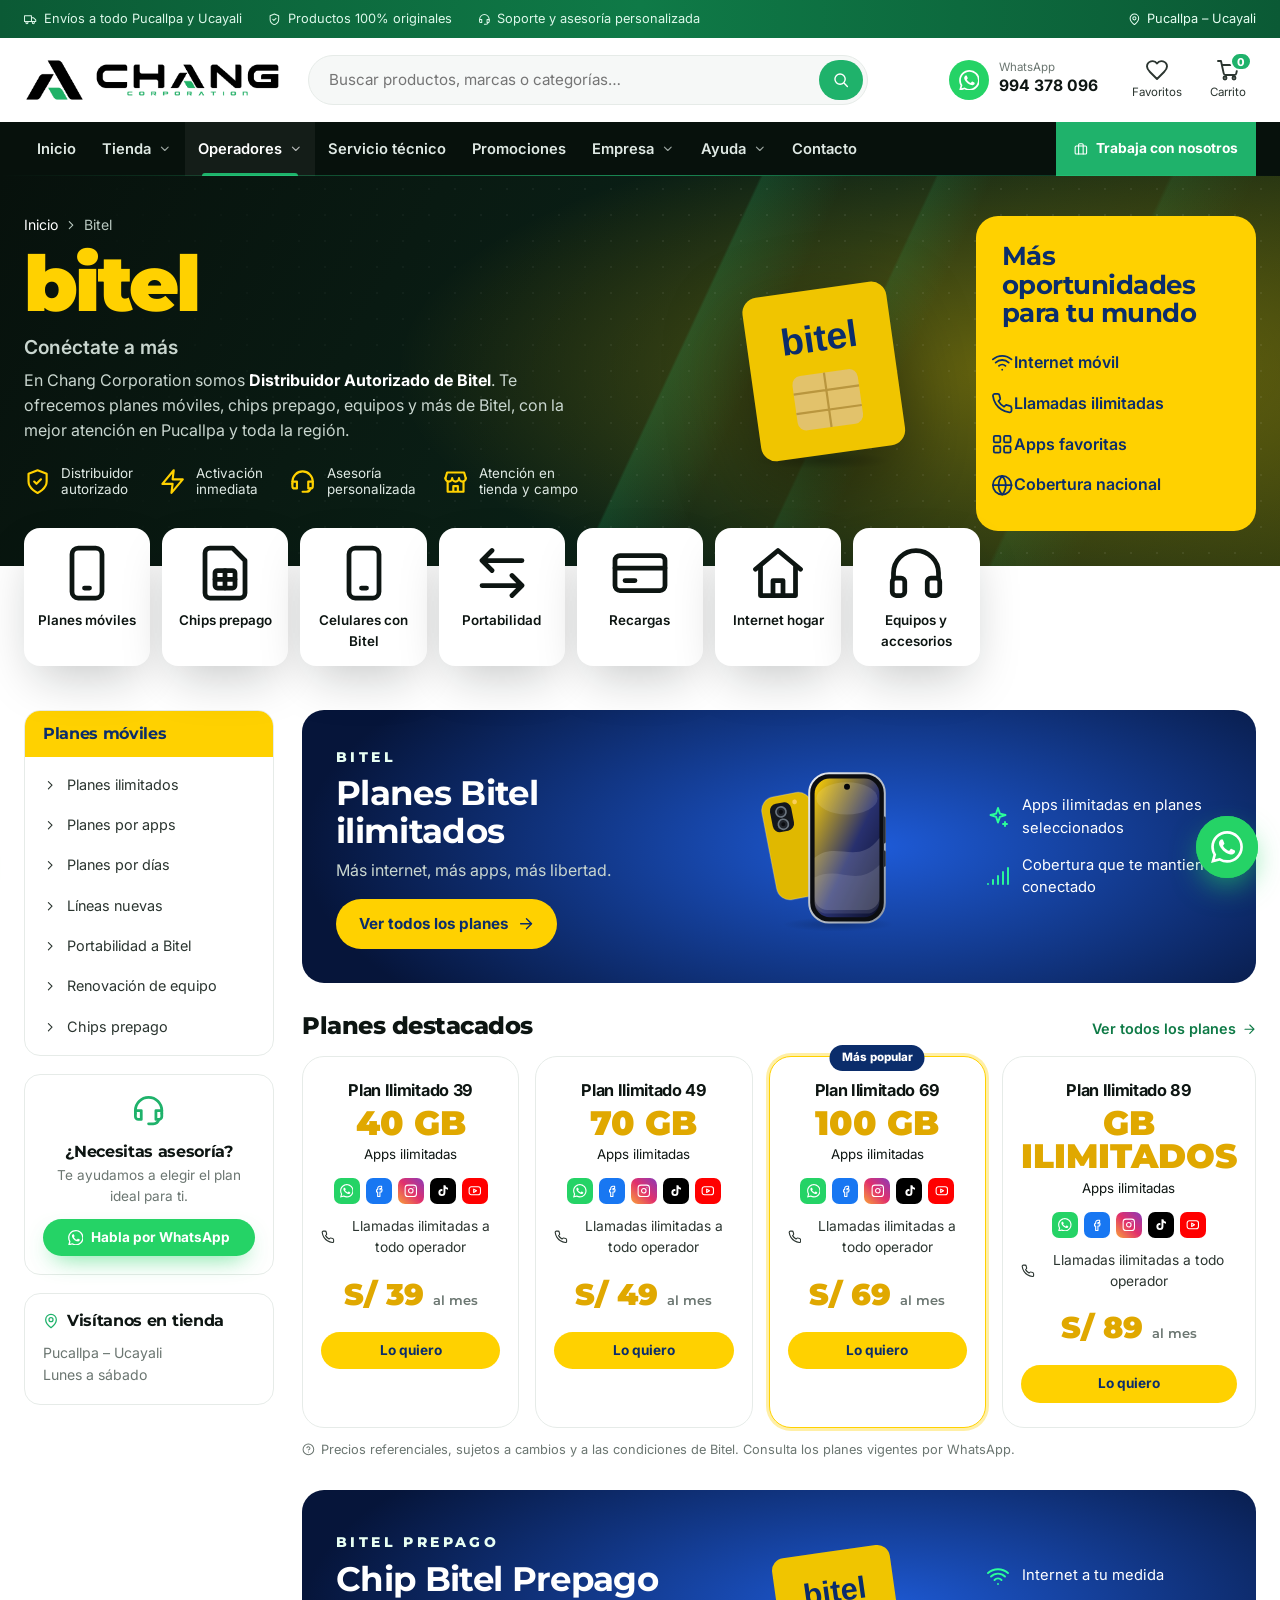
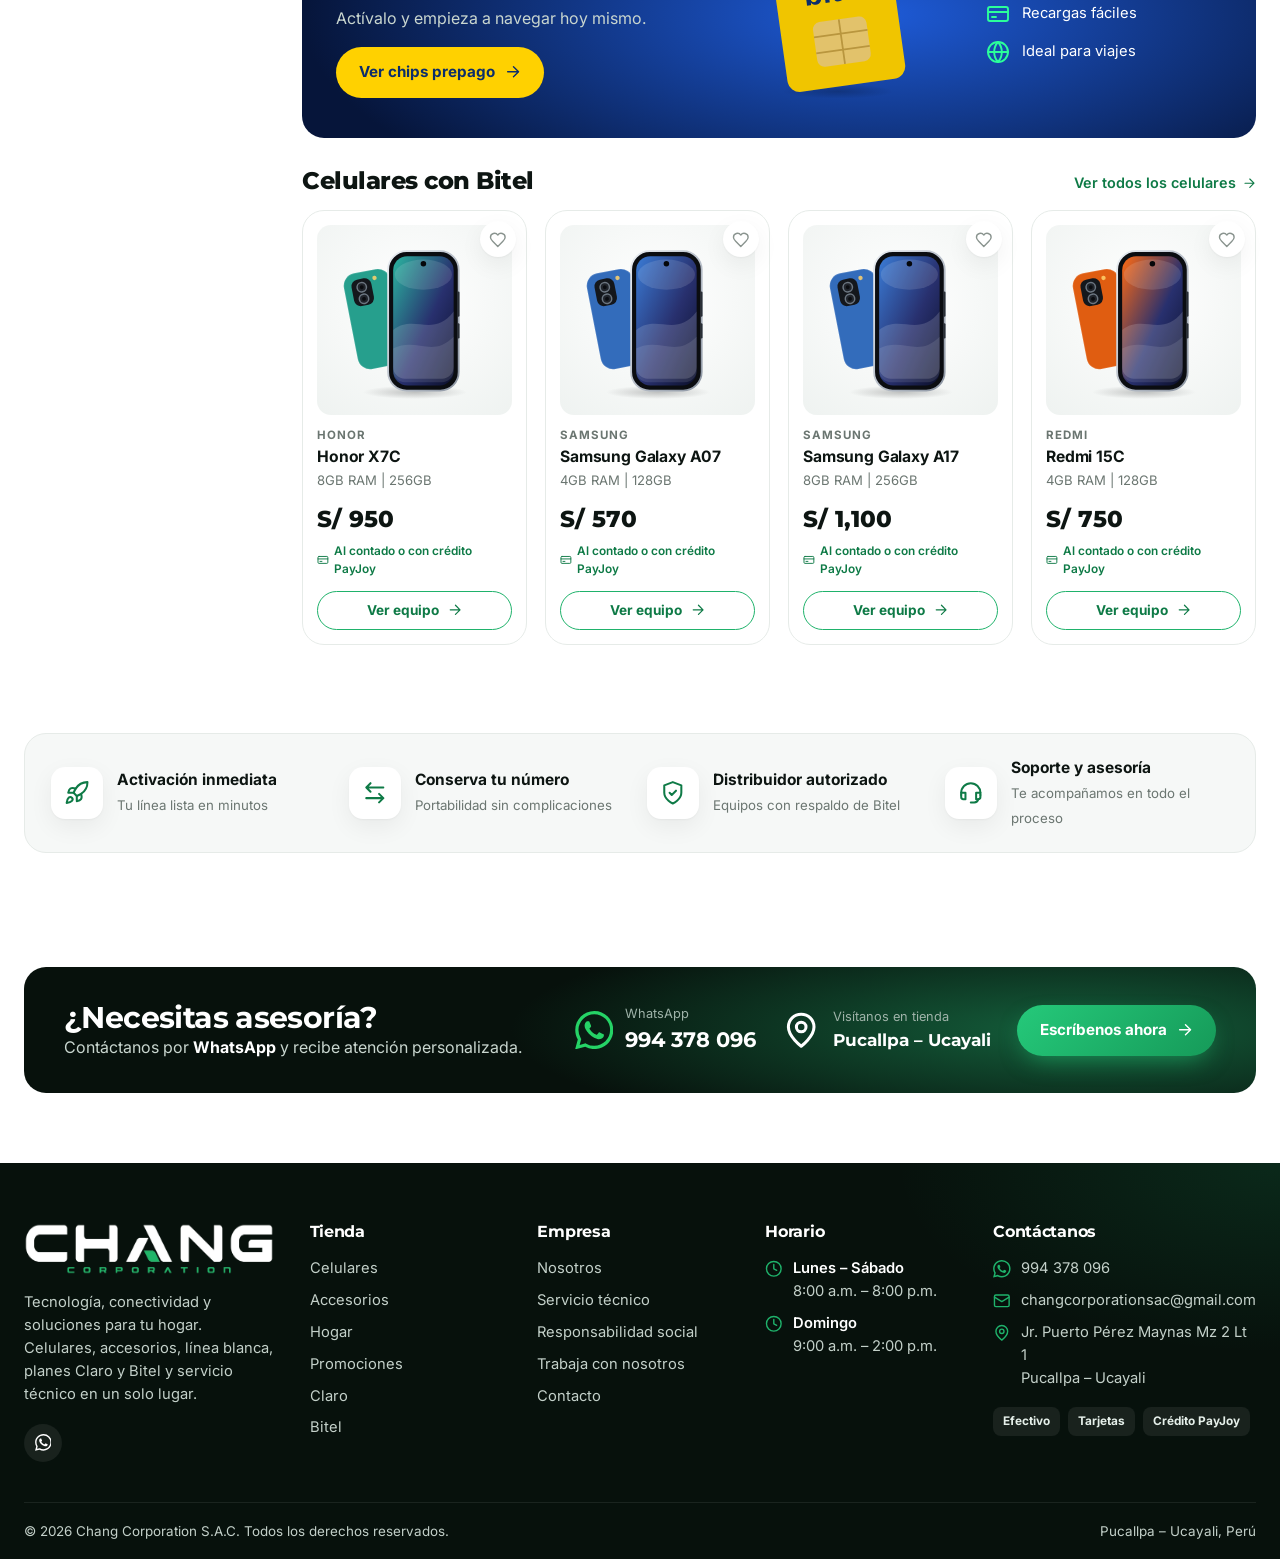
==== bitel.html @ 21d93b14 "Chang Corporation: web con 47 celulares reales y precios Co-Authored-By: Claude Opus 4.8 <noreply@an" ====
<!DOCTYPE html>
<html lang="es">
<head>
<meta charset="utf-8">
<meta name="viewport" content="width=device-width,initial-scale=1">
<title>Bitel | Planes, chips y equipos – Chang Corporation</title>
<meta name="description" content="Planes Bitel ilimitados, chips prepago, portabilidad y equipos en Pucallpa.">
<meta name="theme-color" content="#07110c">
<meta property="og:type" content="website">
<meta property="og:title" content="Bitel | Planes, chips y equipos – Chang Corporation">
<meta property="og:description" content="Planes Bitel ilimitados, chips prepago, portabilidad y equipos en Pucallpa.">
<meta property="og:image" content="img/og-image.jpg">
<link rel="icon" type="image/png" href="img/favicon-32.png">
<link rel="apple-touch-icon" href="img/apple-touch-icon.png">
<link rel="preconnect" href="https://fonts.googleapis.com">
<link rel="preconnect" href="https://fonts.gstatic.com" crossorigin>
<link href="https://fonts.googleapis.com/css2?family=Caveat:wght@600;700&family=Inter:wght@400;500;600;700;800&family=Montserrat:ital,wght@0,600;0,700;0,800;0,900;1,900&display=swap" rel="stylesheet">
<link rel="stylesheet" href="css/styles.css">
</head>
<body data-page="bitel">
<div class="loader"><img src="img/icono-a.png" alt=""></div>
<div id="site-header"></div>
<main>
<section class="phero bitel"><div class="slide-bg"></div><div class="wrap">
  <div class="reveal-s ph-txt">
    <div class="crumbs"><a href="index.html">Inicio</a><span data-ic="right"></span><span>Bitel</span></div>
    <h1><span style="color:var(--bitel)">bitel</span></h1><p class="lead">Conéctate a más</p><p>En Chang Corporation somos <b style='color:#fff'>Distribuidor Autorizado de Bitel</b>. Te ofrecemos planes móviles, chips prepago, equipos y más de Bitel, con la mejor atención en Pucallpa y toda la región.</p>
    <div class="s-feats"><div><span data-ic="shield"></span><span>Distribuidor<br>autorizado</span></div><div><span data-ic="zap"></span><span>Activación<br>inmediata</span></div><div><span data-ic="headset"></span><span>Asesoría<br>personalizada</span></div><div><span data-ic="store"></span><span>Atención en<br>tienda y campo</span></div></div>
  </div>
  <div class="phero-art"><div class="art-abs float" data-art="simbitel|#ffd100" style="width:220px;left:6%;top:50px"></div><div class="op-side" style="position:absolute;right:0;top:10px;width:280px"><h3>Más oportunidades para tu mundo</h3><ul><li><span data-ic="wifi"></span>Internet móvil</li><li><span data-ic="call"></span>Llamadas ilimitadas</li><li><span data-ic="grid"></span>Apps favoritas</li><li><span data-ic="globe"></span>Cobertura nacional</li></ul></div></div>
</div></section><div class="wrap"><div class="subcats yel"><a class="sc" data-wa="Hola, quiero información de planes móviles Bitel"><span class="sc-art"><span data-ic="phone"></span></span>Planes móviles</a><a class="sc" data-wa="Hola, quiero un chip prepago Bitel"><span class="sc-art"><span data-ic="sim"></span></span>Chips prepago</a><a class="sc" data-wa="Hola, quiero un celular con plan Bitel"><span class="sc-art"><span data-ic="phone"></span></span>Celulares con Bitel</a><a class="sc" data-wa="Hola, quiero hacer portabilidad a Bitel"><span class="sc-art"><span data-ic="swap"></span></span>Portabilidad</a><a class="sc" data-wa="Hola, quiero hacer una recarga Bitel"><span class="sc-art"><span data-ic="card"></span></span>Recargas</a><a class="sc" data-wa="Hola, quiero información de Internet Hogar Bitel"><span class="sc-art"><span data-ic="home"></span></span>Internet hogar</a><a class="sc" data-wa="Hola, busco equipos y accesorios Bitel"><span class="sc-art"><span data-ic="headphones"></span></span>Equipos y accesorios</a></div></div><section class="sec-sm"><div class="wrap"><div class="catalog"><aside class="side"><div class="side-box hd yel"><h4>Planes móviles</h4><div class="sb-list"><a data-wa="Hola, quiero información de Bitel: Planes ilimitados"><span data-ic="right"></span>Planes ilimitados</a><a data-wa="Hola, quiero información de Bitel: Planes por apps"><span data-ic="right"></span>Planes por apps</a><a data-wa="Hola, quiero información de Bitel: Planes por días"><span data-ic="right"></span>Planes por días</a><a data-wa="Hola, quiero información de Bitel: Líneas nuevas"><span data-ic="right"></span>Líneas nuevas</a><a data-wa="Hola, quiero información de Bitel: Portabilidad a Bitel"><span data-ic="right"></span>Portabilidad a Bitel</a><a data-wa="Hola, quiero información de Bitel: Renovación de equipo"><span data-ic="right"></span>Renovación de equipo</a><a data-wa="Hola, quiero información de Bitel: Chips prepago"><span data-ic="right"></span>Chips prepago</a></div></div>
<div class="side-box" style="text-align:center"><span data-ic="headset" style="font-size:2.2rem;color:var(--g)"></span><h4 style="justify-content:center;margin:8px 0 4px">¿Necesitas asesoría?</h4><p style="font-size:.85rem;color:var(--mut);margin-bottom:12px">Te ayudamos a elegir el plan ideal para ti.</p><a class="btn btn-wa btn-sm btn-block" data-wa="Hola, quiero asesoría sobre planes Bitel."><span data-ic="wa"></span>Habla por WhatsApp</a></div>
<div class="side-box"><h4 style="justify-content:flex-start;gap:8px"><span data-ic="pin" style="color:var(--g)"></span>Visítanos en tienda</h4><p style="font-size:.88rem;color:var(--mut)"><span data-cfg="ciudad"></span><br>Lunes a sábado</p></div><button class="btn btn-g btn-block filters-close" data-close>Cerrar</button></aside><div>
  <div class="feat blue rv"><div><span class="tag">BITEL</span><h3>Planes Bitel ilimitados</h3><p>Más internet, más apps, más libertad.</p><a class="btn btn-g" data-wa="Hola, quiero información de planes ilimitados Bitel.">Ver todos los planes <span data-ic="arrow"></span></a></div>
  <div class="f-art float" data-art="phone|#ffd100"></div><ul><li><span data-ic="sparkle"></span>Apps ilimitadas en planes seleccionados</li><li><span data-ic="signal"></span>Cobertura que te mantiene conectado</li></ul></div>
  <div class="sec-hd" style="margin:30px 0 16px"><h2 style="font-size:1.5rem">Planes destacados</h2><a class="link-more" data-wa="Hola, quiero ver todos los planes Bitel.">Ver todos los planes <span data-ic="arrow"></span></a></div>
  <div class="plans" data-plans="bitel"></div>
  <p class="ref-note"><span data-ic="help"></span>Precios referenciales, sujetos a cambios y a las condiciones de Bitel. Consulta los planes vigentes por WhatsApp.</p>
  <div style="margin-top:30px"><div class="feat blue rv"><div><span class="tag">BITEL PREPAGO</span><h3>Chip Bitel Prepago</h3><p>Actívalo y empieza a navegar hoy mismo.</p><a class="btn btn-g" data-wa="Hola, quiero un chip prepago Bitel.">Ver chips prepago <span data-ic="arrow"></span></a></div>
  <div class="f-art float" data-art="simbitel|#ffd100"></div><ul><li><span data-ic="wifi"></span>Internet a tu medida</li><li><span data-ic="card"></span>Recargas fáciles</li><li><span data-ic="globe"></span>Ideal para viajes</li></ul></div></div>
  <div class="sec-hd" style="margin:30px 0 16px"><h2 style="font-size:1.5rem">Celulares con Bitel</h2><a class="link-more" href="celulares.html">Ver todos los celulares <span data-ic="arrow"></span></a></div>
  <div class="pgrid" data-products="celulares:4" data-ver="1" data-compact="1"></div>
</div></div></div></section>
<section class="sec-sm"><div class="wrap"><div class="bens  rv"><div class="ben"><span class="b-ic" data-ic="rocket"></span><span><b>Activación inmediata</b><small>Tu línea lista en minutos</small></span></div><div class="ben"><span class="b-ic" data-ic="swap"></span><span><b>Conserva tu número</b><small>Portabilidad sin complicaciones</small></span></div><div class="ben"><span class="b-ic" data-ic="shield"></span><span><b>Distribuidor autorizado</b><small>Equipos con respaldo de Bitel</small></span></div><div class="ben"><span class="b-ic" data-ic="headset"></span><span><b>Soporte y asesoría</b><small>Te acompañamos en todo el proceso</small></span></div></div></div></section>
</main>
<div id="site-footer"></div>
<script src="js/data.js"></script>
<script src="js/app.js"></script>
</body>
</html>
---- css/styles.css ----
/* =========================================================
   CHANG CORPORATION S.A.C. — Estilos
   ========================================================= */
:root{
  --g:#1fb26b; --g2:#17a05e; --g3:#0e7a46; --gl:#e9f8f0; --glow:#2bff9a;
  --ink:#0d1512; --ink2:#2b3530; --mut:#6b7671; --line:#e6ebe8; --bg:#f6f8f7;
  --dk:#07110c; --dk2:#0c1a13; --dk3:#12261c;
  --red:#e3262f; --claro:#da291c; --bitel:#ffd100; --bitelb:#0b2d6b;
  --r:16px; --r2:22px; --sh:0 1px 2px rgba(13,21,18,.04),0 8px 24px rgba(13,21,18,.06);
  --sh2:0 20px 50px -12px rgba(13,21,18,.25);
  --head:'Montserrat',system-ui,sans-serif; --body:'Inter',system-ui,-apple-system,'Segoe UI',Roboto,sans-serif;
  --w:1280px;
}
*{box-sizing:border-box;margin:0;padding:0}
html{scroll-behavior:smooth}
body{font-family:var(--body);color:var(--ink);background:#fff;line-height:1.55;-webkit-font-smoothing:antialiased;overflow-x:hidden}
img{max-width:100%;display:block}
a{color:inherit;text-decoration:none}
button,input,select,textarea{font:inherit;color:inherit}
button{cursor:pointer;border:0;background:none}
.wrap{max-width:var(--w);margin:0 auto;padding:0 24px}
.ico{width:1em;height:1em;flex:none;display:inline-block;vertical-align:middle}
h1,h2,h3,h4{font-family:var(--head);line-height:1.12;letter-spacing:-.02em}
.sr{position:absolute;width:1px;height:1px;overflow:hidden;clip:rect(0 0 0 0)}

/* ---------- Buttons ---------- */
.btn{display:inline-flex;align-items:center;gap:.6em;padding:.9em 1.5em;border-radius:999px;font-weight:700;font-size:.95rem;transition:.25s;white-space:nowrap;position:relative;overflow:hidden}
.btn .ico{font-size:1.15em;transition:transform .25s}
.btn:hover .ico:last-child{transform:translateX(3px)}
.btn-g{background:linear-gradient(135deg,#25c97a,#169a59);color:#fff;box-shadow:0 10px 24px -8px rgba(31,178,107,.7)}
.btn-g:hover{transform:translateY(-2px);box-shadow:0 16px 30px -10px rgba(31,178,107,.85)}
.btn-o{border:1.5px solid rgba(255,255,255,.35);color:#fff;backdrop-filter:blur(6px);background:rgba(255,255,255,.06)}
.btn-o:hover{background:rgba(255,255,255,.14);border-color:#fff}
.btn-ol{border:1.5px solid var(--g);color:var(--g3)}
.btn-ol:hover{background:var(--g);color:#fff}
.btn-w{background:#fff;color:var(--ink)}
.btn-w:hover{transform:translateY(-2px)}
.btn-red{background:var(--claro);color:#fff}.btn-red:hover{background:#b91f14}
.btn-y{background:var(--bitel);color:var(--bitelb)}.btn-y:hover{background:#ffdf3d}
.btn-sm{padding:.6em 1.1em;font-size:.85rem}
.btn-block{width:100%;justify-content:center}
.link-more{color:var(--g3);font-weight:600;font-size:.9rem;display:inline-flex;align-items:center;gap:.4em}
.link-more:hover{gap:.7em}

/* ---------- Topbar ---------- */
.topbar{background:linear-gradient(90deg,#0b5a35,#0f7a47 50%,#0b5a35);color:#e8fff3;font-size:.8rem}
.topbar .wrap{display:flex;align-items:center;justify-content:space-between;height:38px;gap:16px}
.topbar .tb-items{display:flex;gap:26px}
.topbar .tb-items span{display:flex;align-items:center;gap:7px;opacity:.95}
.topbar .tb-right{display:flex;align-items:center;gap:16px}
.topbar .soc{display:flex;gap:10px}
.topbar .soc a{opacity:.85;font-size:1rem}.topbar .soc a:hover{opacity:1}

/* ---------- Header ---------- */
.header{position:sticky;top:0;z-index:60;background:rgba(255,255,255,.92);backdrop-filter:saturate(1.6) blur(14px);transition:box-shadow .3s}
.header.scrolled{box-shadow:0 8px 30px -12px rgba(0,0,0,.18)}
.hd-main .wrap{display:flex;align-items:center;gap:28px;height:84px;transition:height .3s}
.header.scrolled .hd-main .wrap{height:68px}
.brand{display:flex;align-items:center;gap:10px;flex:none}
.brand .b-ico{height:44px;width:auto;transition:transform .5s}
.brand:hover .b-ico{transform:rotate(-8deg) scale(1.05)}
.brand .b-txt{height:34px;width:auto}
.search{flex:1;max-width:560px;position:relative}
.search form{display:flex;align-items:center;background:var(--bg);border:1.5px solid var(--line);border-radius:999px;padding:4px 4px 4px 20px;transition:.2s}
.search form:focus-within{border-color:var(--g);background:#fff;box-shadow:0 0 0 4px rgba(31,178,107,.12)}
.search input{flex:1;border:0;background:none;outline:0;font-size:.95rem;min-width:0}
.search button{background:var(--g);color:#fff;border-radius:999px;width:44px;height:40px;display:grid;place-items:center;font-size:1.1rem}
.search button:hover{background:var(--g3)}
.sugg{position:absolute;top:calc(100% + 8px);left:0;right:0;background:#fff;border-radius:var(--r);box-shadow:var(--sh2);padding:8px;display:none;max-height:420px;overflow:auto;z-index:90}
.sugg.on{display:block}
.sugg a{display:flex;align-items:center;gap:12px;padding:8px;border-radius:10px}
.sugg a:hover{background:var(--bg)}
.sugg .s-art{width:44px;height:44px;border-radius:10px;background:var(--bg);flex:none;display:grid;place-items:center;overflow:hidden}
.sugg .s-art svg,.sugg .s-art img{width:38px;height:38px;object-fit:contain}
.sugg b{font-size:.9rem;display:block}
.sugg small{color:var(--g3);font-weight:700}
.sugg .s-empty{padding:14px;color:var(--mut);font-size:.9rem}
.hd-actions{display:flex;align-items:center;gap:8px;margin-left:auto}
.hd-wa{display:flex;align-items:center;gap:10px;padding:6px 16px 6px 6px;border-radius:999px;transition:.2s}
.hd-wa:hover{background:var(--gl)}
.hd-wa .wa-c{width:40px;height:40px;border-radius:50%;background:#25d366;color:#fff;display:grid;place-items:center;font-size:1.3rem}
.hd-wa small{display:block;font-size:.72rem;color:var(--mut);line-height:1}
.hd-wa b{font-size:.98rem;line-height:1.2}
.hd-btn{position:relative;display:flex;flex-direction:column;align-items:center;gap:2px;font-size:.72rem;color:var(--ink2);padding:6px 10px;border-radius:12px;transition:.2s}
.hd-btn .ico{font-size:1.5rem}
.hd-btn:hover{background:var(--bg);color:var(--g3)}
.hd-btn .count{position:absolute;top:0;right:4px;background:var(--g);color:#fff;font-size:.68rem;font-weight:800;min-width:19px;height:19px;border-radius:99px;display:grid;place-items:center;padding:0 5px;border:2px solid #fff}
.hd-btn .count.bump{animation:bump .5s}
@keyframes bump{40%{transform:scale(1.45)}}
.burger{display:none;font-size:1.6rem;padding:6px}

/* ---------- Nav (mega menu) ---------- */
.nav{background:var(--dk);position:relative}
.nav::after{content:"";position:absolute;left:0;right:0;bottom:0;height:1px;background:linear-gradient(90deg,transparent,rgba(43,255,154,.5),transparent)}
.nav .wrap{display:flex;align-items:stretch;height:54px}
.nav-list{display:flex;list-style:none;flex:1}
.nav-item{position:relative;display:flex}
.nav-link{display:flex;align-items:center;gap:7px;padding:0 14px;white-space:nowrap;color:#dfe9e4;font-weight:600;font-size:.92rem;transition:.2s;position:relative}
.nav-link .ico{font-size:1.15rem;opacity:.9}
.nav-link .chev{font-size:.85rem;transition:transform .25s;opacity:.7}
.nav-link::after{content:"";position:absolute;left:17px;right:17px;bottom:0;height:3px;border-radius:3px 3px 0 0;background:var(--g);transform:scaleX(0);transition:transform .25s}
.nav-item:hover>.nav-link,.nav-link.active{color:#fff;background:rgba(255,255,255,.05)}
.nav-item:hover>.nav-link::after,.nav-link.active::after{transform:scaleX(1)}
.nav-item:hover .chev{transform:rotate(180deg)}
.nav-cta{margin-left:auto;display:flex;align-items:center}
.nav-cta a{display:flex;align-items:center;gap:8px;height:100%;padding:0 18px;white-space:nowrap;font-size:.86rem!important;background:var(--g);color:#fff;font-weight:700;font-size:.9rem}
.nav-cta a:hover{background:var(--g2)}
.mega{position:absolute;top:100%;left:0;min-width:330px;background:#fff;border-radius:0 0 var(--r) var(--r);box-shadow:0 30px 60px -15px rgba(0,0,0,.35);padding:12px;opacity:0;visibility:hidden;transform:translateY(10px);transition:.25s;z-index:70}
.nav-item:hover .mega,.nav-item:focus-within .mega{opacity:1;visibility:visible;transform:none}
.mega.wide{display:grid;grid-template-columns:330px 260px;gap:12px;min-width:auto}
.mega a.mi{display:flex;align-items:center;gap:14px;padding:12px;border-radius:12px;transition:.2s}
.mega a.mi:hover{background:var(--gl)}
.mega .mi-ic{width:42px;height:42px;border-radius:12px;background:var(--bg);display:grid;place-items:center;font-size:1.3rem;color:var(--ink);flex:none;transition:.2s}
.mega a.mi:hover .mi-ic{background:var(--g);color:#fff}
.mega .mi b{display:block;font-size:.93rem}
.mega .mi small{color:var(--mut);font-size:.8rem}
.mega .mi .chev-r{margin-left:auto;color:#b5bdb9}
.mega .ic-claro{background:var(--claro)!important;color:#fff!important}
.mega .ic-bitel{background:var(--bitel)!important;color:var(--bitelb)!important}
.mega-promo{border-radius:14px;overflow:hidden;background:radial-gradient(120% 90% at 100% 0%,#1d6d45 0%,var(--dk2) 60%);color:#fff;padding:20px;display:flex;flex-direction:column;justify-content:flex-end;min-height:260px;position:relative}
.mega-promo .mp-art{position:absolute;top:10px;right:-10px;width:170px;opacity:.95}
.mega-promo small{color:var(--glow);font-weight:700;letter-spacing:.12em;font-size:.7rem}
.mega-promo h4{font-size:1.25rem;margin:6px 0 12px}

/* ---------- Mobile drawer ---------- */
.drawer-bg{position:fixed;inset:0;background:rgba(4,10,7,.55);backdrop-filter:blur(3px);opacity:0;visibility:hidden;transition:.3s;z-index:95}
.drawer-bg.on{opacity:1;visibility:visible}
.mnav{position:fixed;top:0;left:0;bottom:0;width:min(86vw,360px);background:#fff;z-index:100;transform:translateX(-100%);transition:transform .35s cubic-bezier(.2,.8,.2,1);display:flex;flex-direction:column}
.mnav.on{transform:none}
.mnav-hd{display:flex;align-items:center;justify-content:space-between;padding:16px 18px;border-bottom:1px solid var(--line)}
.mnav-hd img{height:30px}
.mnav-body{overflow:auto;padding:10px 12px 30px;flex:1}
.mnav details{border-bottom:1px solid var(--line)}
.mnav summary,.mnav .m-link{display:flex;align-items:center;gap:12px;padding:14px 8px;font-weight:600;list-style:none;cursor:pointer}
.mnav summary::-webkit-details-marker{display:none}
.mnav summary .chev{margin-left:auto;transition:.25s}
.mnav details[open] summary .chev{transform:rotate(180deg)}
.mnav .m-link{border-bottom:1px solid var(--line)}
.mnav .m-sub a{display:flex;gap:10px;align-items:center;padding:10px 8px 10px 44px;color:var(--ink2);font-size:.93rem}
.mnav .m-sub a:hover{color:var(--g3)}
.mnav .m-ic{width:34px;height:34px;border-radius:10px;background:var(--bg);display:grid;place-items:center;font-size:1.1rem}
.mnav-ft{padding:16px;border-top:1px solid var(--line)}

/* ---------- Cart drawer ---------- */
.cart{position:fixed;top:0;right:0;bottom:0;width:min(94vw,420px);background:#fff;z-index:100;transform:translateX(100%);transition:transform .35s cubic-bezier(.2,.8,.2,1);display:flex;flex-direction:column}
.cart.on{transform:none}
.cart-hd{display:flex;align-items:center;justify-content:space-between;padding:20px;border-bottom:1px solid var(--line)}
.cart-hd h3{font-size:1.2rem;display:flex;align-items:center;gap:10px}
.x-btn{width:38px;height:38px;border-radius:50%;display:grid;place-items:center;font-size:1.2rem;background:var(--bg)}
.x-btn:hover{background:var(--line)}
.cart-body{flex:1;overflow:auto;padding:12px 20px}
.cart-empty{text-align:center;padding:60px 10px;color:var(--mut)}
.cart-empty .ico{font-size:3rem;color:#c9d2cd;margin-bottom:12px}
.ci{display:flex;gap:12px;padding:14px 0;border-bottom:1px solid var(--line);align-items:center}
.ci-art{width:64px;height:64px;border-radius:12px;background:var(--bg);display:grid;place-items:center;flex:none;overflow:hidden}
.ci-art svg,.ci-art img{width:54px;height:54px;object-fit:contain}
.ci-info{flex:1;min-width:0}
.ci-info b{font-size:.88rem;display:block;line-height:1.3}
.ci-info .pr{color:var(--g3);font-weight:800;font-size:.95rem}
.qty{display:inline-flex;align-items:center;border:1px solid var(--line);border-radius:99px;margin-top:6px}
.qty button{width:28px;height:28px;display:grid;place-items:center}
.qty span{min-width:22px;text-align:center;font-weight:700;font-size:.85rem}
.ci-del{color:#a3aca8;font-size:1.1rem;padding:6px}.ci-del:hover{color:var(--red)}
.cart-ft{padding:20px;border-top:1px solid var(--line);background:var(--bg)}
.cart-tot{display:flex;justify-content:space-between;align-items:baseline;margin-bottom:6px}
.cart-tot b{font-size:1.5rem;font-family:var(--head)}
.cart-ft p{font-size:.8rem;color:var(--mut);margin-bottom:14px}
.btn-wa{background:#25d366;color:#fff;box-shadow:0 10px 24px -10px rgba(37,211,102,.8)}
.btn-wa:hover{background:#1ebe5a}

/* ---------- Floating WA / to top / toast ---------- */
.fab-wa{position:fixed;right:22px;bottom:22px;z-index:80;width:62px;height:62px;border-radius:50%;background:#25d366;color:#fff;display:grid;place-items:center;font-size:2rem;box-shadow:0 12px 30px -6px rgba(37,211,102,.7);transition:.25s}
.fab-wa::before{content:"";position:absolute;inset:0;border-radius:50%;background:#25d366;animation:pulse 2.2s infinite;z-index:-1}
@keyframes pulse{0%{transform:scale(1);opacity:.6}100%{transform:scale(1.7);opacity:0}}
.fab-wa:hover{transform:scale(1.08)}
.fab-wa .tip{position:absolute;right:74px;background:#fff;color:var(--ink);font-size:.85rem;font-weight:600;padding:8px 14px;border-radius:12px;white-space:nowrap;box-shadow:var(--sh2);opacity:0;transform:translateX(8px);transition:.25s;pointer-events:none}
.fab-wa:hover .tip{opacity:1;transform:none}
.to-top{position:fixed;right:30px;bottom:96px;z-index:79;width:46px;height:46px;border-radius:50%;background:#fff;box-shadow:var(--sh2);display:grid;place-items:center;opacity:0;visibility:hidden;transition:.3s}
.to-top.on{opacity:1;visibility:visible}
.to-top img{width:22px}
.toast{position:fixed;left:50%;bottom:30px;transform:translate(-50%,30px);background:var(--dk);color:#fff;padding:12px 18px 12px 14px;border-radius:14px;display:flex;align-items:center;gap:10px;font-size:.92rem;z-index:120;opacity:0;visibility:hidden;transition:.35s;box-shadow:var(--sh2)}
.toast.on{opacity:1;visibility:visible;transform:translate(-50%,0)}
.toast .t-ic{width:28px;height:28px;border-radius:50%;background:var(--g);display:grid;place-items:center}
.toast a{color:var(--glow);font-weight:700;margin-left:6px}

/* ---------- Loader ---------- */
.loader{position:fixed;inset:0;background:#fff;z-index:200;display:grid;place-items:center;transition:opacity .5s,visibility .5s}
.loader.off{opacity:0;visibility:hidden}
.loader img{width:70px;animation:ld 1.1s ease-in-out infinite}
@keyframes ld{50%{transform:scale(.85);opacity:.6}}

/* ---------- Hero slider ---------- */
.hero{position:relative;background:var(--dk);color:#fff;overflow:hidden}
.slides{position:relative;display:grid;min-height:610px}
.slide{position:relative;grid-area:1/1;opacity:0;visibility:hidden;transition:opacity .9s,visibility .9s}
.slide.on{opacity:1;visibility:visible}
.slide-bg{position:absolute;inset:0;background:
  radial-gradient(60% 80% at 75% 55%,rgba(31,178,107,.35),transparent 60%),
  radial-gradient(40% 50% at 95% 10%,rgba(43,255,154,.18),transparent 70%),
  linear-gradient(120deg,#050c08 0%,#0a1a12 55%,#0b2318 100%)}
.slide-bg::before{content:"";position:absolute;inset:0;background:
  linear-gradient(115deg,transparent 52%,rgba(43,255,154,.13) 52.2%,transparent 58%),
  linear-gradient(115deg,transparent 64%,rgba(43,255,154,.09) 64.2%,transparent 68%),
  linear-gradient(115deg,transparent 80%,rgba(43,255,154,.07) 80.3%,transparent 86%)}
.slide-bg::after{content:"";position:absolute;inset:0;background-image:radial-gradient(rgba(255,255,255,.07) 1px,transparent 1px);background-size:26px 26px;mask-image:linear-gradient(90deg,transparent,#000 60%)}
.slide .wrap{position:relative;height:100%;display:grid;grid-template-columns:1.05fr 1fr;align-items:center;gap:30px;padding-bottom:50px}
.s-eyebrow{color:var(--glow);font-family:var(--head);font-weight:700;letter-spacing:.42em;font-size:.78rem;text-transform:uppercase;margin-bottom:14px}
.s-title{font-size:clamp(2.4rem,5.4vw,4.4rem);font-weight:900;text-transform:uppercase;line-height:.98;letter-spacing:-.03em}
.s-title em{font-style:italic;color:var(--g);background:linear-gradient(90deg,#2bff9a,#1fb26b);-webkit-background-clip:text;background-clip:text;color:transparent;display:inline-block;padding-right:.08em}
.s-text{font-size:1.12rem;color:#c9d6cf;margin:18px 0 22px;max-width:480px}
.s-feats{display:flex;gap:26px;margin-bottom:28px;flex-wrap:wrap}
.s-feats div{display:flex;align-items:center;gap:10px;font-size:.84rem;line-height:1.25;color:#dfe9e4}
.s-feats .ico{font-size:1.7rem;color:#fff}
.s-btns{display:flex;gap:12px;flex-wrap:wrap}
.s-art{position:relative;height:100%;display:flex;align-items:center;justify-content:center}
.s-art .stage{position:relative;width:100%;height:470px}
.s-badge{position:absolute;right:-10px;width:220px;top:50%;transform:translateY(-50%);text-align:left;z-index:3}
.s-badge small{font-family:var(--head);letter-spacing:.2em;font-weight:800;font-size:.9rem;color:#fff}
.s-badge h3{font-size:2rem;font-weight:500;margin:4px 0 8px}
.s-badge p{color:#c9d6cf;margin-bottom:14px;line-height:1.35}
.float{animation:float 6s ease-in-out infinite}
.float2{animation:float 7s ease-in-out -2s infinite}
.float3{animation:float 8s ease-in-out -4s infinite}
@keyframes float{50%{transform:translateY(-14px)}}
.rock{position:absolute;bottom:20px;left:8%;right:22%;height:70px;background:radial-gradient(60% 100% at 50% 100%,#1e2d25,#0b140f 70%);border-radius:50% 50% 8px 8px/100% 100% 8px 8px;filter:drop-shadow(0 -6px 20px rgba(43,255,154,.25))}
.hero-ctrl{position:absolute;inset:0;pointer-events:none}
.h-arrow{pointer-events:auto;position:absolute;top:50%;transform:translateY(-50%);width:48px;height:48px;border-radius:50%;background:rgba(255,255,255,.08);border:1px solid rgba(255,255,255,.15);color:#fff;display:grid;place-items:center;font-size:1.3rem;backdrop-filter:blur(8px);transition:.2s;z-index:5}
.h-arrow:hover{background:var(--g);border-color:var(--g)}
.h-prev{left:20px}.h-next{right:20px}
.dots{pointer-events:auto;position:absolute;bottom:78px;left:50%;transform:translateX(-50%);display:flex;gap:8px;z-index:5}
.dots button{width:9px;height:9px;border-radius:99px;background:rgba(255,255,255,.35);transition:.3s}
.dots button.on{width:30px;background:var(--g)}
.reveal-s>*{opacity:0;transform:translateY(24px)}
.slide.on .reveal-s>*{animation:sUp .8s cubic-bezier(.2,.8,.2,1) forwards}
.slide.on .reveal-s>*:nth-child(2){animation-delay:.1s}.slide.on .reveal-s>*:nth-child(3){animation-delay:.2s}
.slide.on .reveal-s>*:nth-child(4){animation-delay:.3s}.slide.on .reveal-s>*:nth-child(5){animation-delay:.4s}
@keyframes sUp{to{opacity:1;transform:none}}

/* ---------- Sections ---------- */
.sec{padding:70px 0}
.sec-sm{padding:44px 0}
.sec-gray{background:var(--bg)}
.sec-hd{display:flex;align-items:flex-end;justify-content:space-between;gap:20px;margin-bottom:28px}
.sec-hd h2{font-size:clamp(1.5rem,2.6vw,2.1rem);font-weight:800;display:flex;align-items:center;gap:12px}
.sec-hd h2 .ico{color:var(--g)}
.sec-hd h2 .ic-fire{color:#ff5a1f}
.sec-hd p{color:var(--mut);margin-top:6px}
.eyebrow{color:var(--g3);font-weight:800;letter-spacing:.2em;font-size:.75rem;text-transform:uppercase;margin-bottom:10px;display:block}
.grad-t{background:linear-gradient(90deg,var(--g3),var(--g));-webkit-background-clip:text;background-clip:text;color:transparent}

/* Category tiles */
.cats{display:grid;grid-template-columns:repeat(6,1fr);gap:18px;margin-top:-56px;position:relative;z-index:4}
.cat{background:#fff;border-radius:var(--r2);overflow:hidden;box-shadow:var(--sh2);transition:.35s cubic-bezier(.2,.8,.2,1);display:flex;flex-direction:column;border:1px solid rgba(0,0,0,.04)}
.cat:hover{transform:translateY(-8px);box-shadow:0 30px 60px -20px rgba(13,21,18,.35)}
.cat-art{height:140px;display:grid;place-items:center;background:linear-gradient(160deg,#f3f6f5,#e6ece9);position:relative;overflow:hidden}
.cat-art svg{height:118px;width:auto;transition:transform .5s}
.cat:hover .cat-art svg{transform:scale(1.08) rotate(-2deg)}
.cat-art.claro{background:linear-gradient(150deg,#ff3b2f,#b8150b)}
.cat-art.bitel{background:linear-gradient(150deg,#ffe14d,#ffc700)}
.cat-art.tec{background:linear-gradient(150deg,#16302a,#07110c)}
.cat-b{padding:14px 16px 16px;text-align:center}
.cat-b h3{font-size:1.08rem;font-weight:800}
.cat-b small{display:block;color:var(--mut);font-size:.8rem;margin:2px 0 6px}
.cat-b .link-more{font-size:.84rem}

/* Benefits strip */
.bens{display:grid;grid-template-columns:repeat(4,1fr);gap:14px;background:var(--bg);border-radius:var(--r2);padding:22px 26px;border:1px solid var(--line)}
.ben{display:flex;align-items:center;gap:14px}
.ben .b-ic{width:52px;height:52px;border-radius:14px;background:#fff;display:grid;place-items:center;font-size:1.6rem;color:var(--g3);box-shadow:var(--sh);flex:none}
.ben b{display:block;font-size:.97rem}
.ben small{color:var(--mut);font-size:.83rem}
.bens.dark{background:var(--dk2);border:0;color:#fff}
.bens.dark .b-ic{background:rgba(255,255,255,.06);color:var(--glow);box-shadow:none}
.bens.dark small{color:#9fb3a9}

/* Product cards */
.pgrid{display:grid;grid-template-columns:repeat(4,1fr);gap:18px}
.pgrid.c5{grid-template-columns:repeat(5,1fr)}
.pgrid.c6{grid-template-columns:repeat(6,1fr)}
.pc{background:#fff;border:1px solid var(--line);border-radius:var(--r2);padding:14px;display:flex;flex-direction:column;transition:.3s cubic-bezier(.2,.8,.2,1);position:relative}
.pc:hover{border-color:transparent;box-shadow:0 24px 50px -18px rgba(13,21,18,.28);transform:translateY(-4px)}
.pc-art{height:190px;border-radius:14px;background:radial-gradient(80% 80% at 50% 40%,#fff,#eef2f0);display:grid;place-items:center;margin-bottom:12px;position:relative;overflow:hidden}
.pc-art svg,.pc-art img{max-height:168px;max-width:88%;object-fit:contain;transition:transform .5s}
.pc:hover .pc-art svg,.pc:hover .pc-art img{transform:scale(1.07)}
.badge{position:absolute;top:12px;left:12px;font-size:.72rem;font-weight:800;padding:4px 10px;border-radius:8px;color:#fff;background:var(--red);z-index:2;letter-spacing:.02em}
.badge.Nuevo{background:#2563eb}.badge.Popular,.badge.Más\ vendido{background:var(--g3)}.badge.Promoción{background:var(--g)}
.fav{position:absolute;top:10px;right:10px;width:36px;height:36px;border-radius:50%;background:#fff;display:grid;place-items:center;color:#8a948f;font-size:1.1rem;box-shadow:var(--sh);z-index:2;transition:.2s}
.fav:hover{color:var(--red);transform:scale(1.1)}
.fav.on{color:var(--red)}.fav.on svg{fill:var(--red)}
.pc-brand{font-size:.72rem;font-weight:700;color:var(--mut);text-transform:uppercase;letter-spacing:.08em}
.pc h3{font-family:var(--body);font-size:.98rem;font-weight:700;letter-spacing:-.01em;line-height:1.3;margin:2px 0 2px}
.pc .sub{color:var(--mut);font-size:.82rem}
.pc ul{list-style:none;margin:10px 0 0;display:grid;gap:4px}
.pc li{font-size:.8rem;color:var(--ink2);display:flex;gap:7px;align-items:center}
.pc li .ico{color:var(--g);font-size:.95rem}
.pc-price{margin-top:auto;padding-top:12px;display:flex;align-items:baseline;gap:8px;flex-wrap:wrap}
.pc-price b{font-family:var(--head);font-size:1.45rem;font-weight:800}
.pc-price b.off{color:var(--red)}
.pc-price s{color:#9aa39f;font-size:.86rem}
.pc-price .pct{background:#ffe8e8;color:var(--red);font-size:.75rem;font-weight:800;padding:2px 7px;border-radius:6px}
.pc .btn{margin-top:12px}
.pc .pay{font-size:.74rem;color:var(--g3);font-weight:600;margin-top:4px;display:flex;align-items:center;gap:5px}

/* Horizontal compact product (home promos) */
.hscroll{display:grid;grid-auto-flow:column;grid-auto-columns:calc((100% - 4*16px)/5);gap:16px;overflow-x:auto;scroll-snap-type:x mandatory;padding:4px 2px 18px;scrollbar-width:thin}
.hscroll>*{scroll-snap-align:start}

/* Banners */
.banners{display:grid;grid-template-columns:1fr 1fr;gap:20px}
.bnr{border-radius:var(--r2);overflow:hidden;position:relative;min-height:230px;padding:32px;display:flex;flex-direction:column;justify-content:center;color:#fff;isolation:isolate;transition:.35s}
.bnr:hover{transform:translateY(-4px);box-shadow:var(--sh2)}
.bnr h3{font-size:1.9rem;font-weight:800;max-width:300px}
.bnr p{max-width:270px;margin:8px 0 18px;opacity:.9}
.bnr .b-art{position:absolute;right:20px;top:50%;transform:translateY(-50%);width:40%;max-width:270px;z-index:-1;transition:transform .5s}
.bnr .b-art svg{width:100%;height:auto;display:block;filter:drop-shadow(0 20px 30px rgba(0,0,0,.35))}
.bnr:hover .b-art{transform:translateY(-50%) scale(1.05)}
.bnr.dk{background:radial-gradient(90% 120% at 90% 50%,#1b6b44,#08150e 70%)}
.bnr.lt{background:linear-gradient(120deg,#f4f7f6,#e3ebe7);color:var(--ink)}
.bnr.red{background:radial-gradient(90% 120% at 90% 30%,#ff4b3e,#a3140b 75%)}
.bnr.yel{background:radial-gradient(90% 120% at 90% 30%,#fff07a,#ffc700 75%);color:var(--bitelb)}
.bnr .tag{font-family:var(--head);letter-spacing:.24em;font-weight:800;font-size:.85rem;margin-bottom:6px;opacity:.9}
.bnr .hasta{position:absolute;right:28px;top:22px;width:96px;height:96px;border-radius:50%;background:var(--bitel);color:var(--ink);display:grid;place-items:center;text-align:center;font-family:var(--head);font-weight:900;line-height:.9;font-size:1.9rem;transform:rotate(-8deg);box-shadow:0 10px 20px rgba(0,0,0,.25)}
.bnr .hasta small{display:block;font-size:.6rem;letter-spacing:.05em}

/* Brands marquee */
.brands{overflow:hidden;mask-image:linear-gradient(90deg,transparent,#000 8%,#000 92%,transparent)}
.brands-track{display:flex;gap:16px;width:max-content;animation:marq 38s linear infinite}
.brands:hover .brands-track{animation-play-state:paused}
@keyframes marq{to{transform:translateX(-50%)}}
.brand-chip{height:66px;min-width:150px;padding:0 26px;border-radius:14px;background:#fff;border:1px solid var(--line);display:grid;place-items:center;font-family:var(--head);font-weight:800;font-size:1.15rem;color:#38423d;letter-spacing:.02em;transition:.2s}
.brand-chip:hover{border-color:var(--g);color:var(--g3);transform:translateY(-3px)}

/* About strip */
.about{display:grid;grid-template-columns:1.05fr 1fr;gap:0;border-radius:var(--r2);overflow:hidden;background:var(--dk2);color:#fff}
.about-l{padding:48px;position:relative}
.about-l h2{font-size:2.1rem;margin-bottom:14px}
.about-l p{color:#c9d6cf;margin-bottom:22px}
.about-r{display:grid;grid-template-columns:1fr 1fr;background:#fff;color:var(--ink)}
.ab-it{padding:28px;border:1px solid var(--line);margin:-1px 0 0 -1px;text-align:center}
.ab-it .ico{font-size:2rem;color:var(--g);margin-bottom:10px}
.ab-it b{display:block;font-family:var(--head)}
.ab-it small{color:var(--mut)}
.about-l .wm{position:absolute;right:-30px;bottom:-40px;width:240px;opacity:.06}

/* Contact CTA strip */
.cta{background:radial-gradient(70% 140% at 85% 50%,#145e3b,#07110c 65%);color:#fff;border-radius:var(--r2);padding:34px 40px;display:flex;align-items:center;gap:30px;flex-wrap:wrap;position:relative;overflow:hidden}
.cta h3{font-size:1.9rem}
.cta p{color:#c9d6cf}
.cta .c-items{display:flex;gap:26px;margin-left:auto;align-items:center;flex-wrap:wrap}
.cta .c-it{display:flex;align-items:center;gap:12px}
.cta .c-it .ico{font-size:2.4rem}
.cta .c-it small{display:block;color:#9fb3a9;font-size:.8rem}
.cta .c-it b{font-size:1.3rem;font-family:var(--head)}

/* Footer */
.footer{background:var(--dk);color:#c3d0c9;margin-top:70px;position:relative;overflow:hidden}
.footer::before{content:"";position:absolute;inset:0;background:radial-gradient(50% 80% at 100% 0,rgba(31,178,107,.15),transparent 60%);pointer-events:none}
.ft-top{display:grid;grid-template-columns:1.3fr 1fr 1fr 1fr 1.3fr;gap:36px;padding:60px 0 40px;position:relative}
.ft-brand img{height:52px;margin-bottom:16px}
.ft-brand p{font-size:.92rem;max-width:280px}
.footer h4{color:#fff;font-size:1rem;margin-bottom:16px}
.footer ul{list-style:none;display:grid;gap:9px;font-size:.92rem}
.footer ul a:hover{color:var(--glow)}
.ft-ct li{display:flex;gap:10px;align-items:flex-start}
.ft-ct .ico{color:var(--g);font-size:1.1rem;margin-top:3px}
.ft-soc{display:flex;gap:10px;margin-top:18px}
.ft-soc a{width:38px;height:38px;border-radius:50%;background:rgba(255,255,255,.07);display:grid;place-items:center;font-size:1.05rem;color:#fff;transition:.2s}
.ft-soc a:hover{background:var(--g)}
.ft-pay{display:flex;flex-wrap:wrap;gap:8px;margin-top:18px}
.ft-pay span{font-size:.74rem;font-weight:700;padding:5px 10px;border-radius:8px;background:rgba(255,255,255,.07);color:#e5efe9}
.ft-bot{border-top:1px solid rgba(255,255,255,.08);padding:18px 0;font-size:.84rem;display:flex;justify-content:space-between;gap:12px;flex-wrap:wrap;position:relative}
.ft-bot a{color:var(--glow)}

/* Bottom tab bar (mobile) */
.tabbar{display:none}

/* ---------- Page hero (interior pages) ---------- */
.phero{position:relative;color:#fff;overflow:hidden;background:var(--dk)}
.phero .slide-bg{position:absolute}
.phero .wrap{position:relative;display:grid;grid-template-columns:1.1fr 1fr;gap:20px;align-items:center;min-height:330px;padding-top:30px;padding-bottom:30px}
.crumbs{font-size:.88rem;color:#b9c8c0;display:flex;align-items:center;gap:6px;margin-bottom:12px}
.crumbs a:hover{color:#fff}
.phero h1{font-size:clamp(2.4rem,5.5vw,4.6rem);font-weight:900;text-transform:uppercase;line-height:.95;letter-spacing:-.035em}
.phero h1 span{color:var(--g)}
.phero .lead{font-size:1.2rem;font-weight:600;margin:12px 0 6px}
.phero p{color:#c9d6cf;max-width:560px}
.phero .s-feats{margin:22px 0 0}
.phero-art{position:relative;height:300px}
.phero-art svg{position:absolute}
.phero .script{position:absolute;right:30px;top:30px;font-family:'Caveat',cursive;font-size:2.2rem;line-height:1;transform:rotate(-8deg);text-align:right;color:#fff;z-index:3}
.phero .script::after{content:"";display:block;height:3px;width:70%;margin:8px 0 0 auto;background:var(--g);border-radius:3px}
.phero.claro{background:#8f0f07}
.phero.claro .slide-bg{background:radial-gradient(70% 90% at 75% 50%,#ff3b2f,transparent 70%),linear-gradient(120deg,#5c0904,#a3140b 55%,#d5281b)}
.phero.claro h1,.phero.bitel h1{text-transform:none;font-size:clamp(3rem,6vw,5rem)}
.phero.bitel .slide-bg{background:radial-gradient(70% 90% at 80% 50%,rgba(255,209,0,.35),transparent 70%),linear-gradient(120deg,#07110c,#0b2318 60%,#2f3a10)}
.phero .op-side{background:rgba(0,0,0,.18);border-radius:var(--r2);padding:26px;backdrop-filter:blur(6px);border:1px solid rgba(255,255,255,.12)}
.phero.bitel .op-side{background:var(--bitel);color:var(--bitelb);border:0}
.op-side h3{font-size:1.6rem;margin-bottom:14px}
.op-side li{list-style:none;display:flex;align-items:center;gap:12px;padding:8px 0;font-weight:600}
.op-side li .ico{font-size:1.4rem}

/* Sub-category chips row */
.subcats{display:grid;grid-template-columns:repeat(9,1fr);gap:12px;margin-top:-38px;position:relative;z-index:4}
.sc{background:#fff;border-radius:16px;box-shadow:var(--sh2);padding:12px 8px;text-align:center;font-size:.84rem;font-weight:600;transition:.25s;display:flex;flex-direction:column;align-items:center;gap:6px;border:2px solid transparent;cursor:pointer}
.sc .sc-art{height:62px;display:grid;place-items:center}
.sc .sc-art svg{height:60px;width:auto}
.sc .sc-art .ico{font-size:2.2rem;color:var(--ink)}
.sc:hover{transform:translateY(-4px);border-color:var(--g)}
.sc.on{background:var(--g);color:#fff}
.sc.on .ico{color:#fff!important}
.subcats.red .sc.on{background:var(--claro)}
.subcats.yel .sc.on{background:var(--bitel);color:var(--bitelb)}
.subcats.yel .sc.on .ico{color:var(--bitelb)!important}

/* Catalog layout */
.catalog{display:grid;grid-template-columns:250px 1fr;gap:28px;align-items:start}
.side{position:sticky;top:150px;display:grid;gap:18px}
.side-box{background:#fff;border:1px solid var(--line);border-radius:var(--r);padding:18px}
.side-box h4{font-size:1rem;margin-bottom:12px;display:flex;justify-content:space-between;align-items:center}
.side-box.hd{padding:0;overflow:hidden}
.side-box.hd h4{background:var(--g);color:#fff;padding:14px 18px;margin:0}
.side-box.hd.red h4{background:var(--claro)}.side-box.hd.yel h4{background:var(--bitel);color:var(--bitelb)}
.side-box.hd .sb-list{padding:8px}
.sb-list a,.sb-list button{display:flex;align-items:center;gap:10px;padding:9px 10px;border-radius:10px;font-size:.9rem;width:100%;text-align:left;color:var(--ink2)}
.sb-list a:hover,.sb-list button:hover{background:var(--bg)}
.sb-list .on{background:var(--gl);color:var(--g3);font-weight:700}
.chk{display:flex;align-items:center;gap:10px;padding:5px 0;font-size:.9rem;cursor:pointer;color:var(--ink2)}
.chk input{appearance:none;width:18px;height:18px;border:1.5px solid #c5cdc9;border-radius:5px;display:grid;place-items:center;transition:.15s;flex:none}
.chk input:checked{background:var(--g);border-color:var(--g)}
.chk input:checked::after{content:"";width:5px;height:9px;border:solid #fff;border-width:0 2px 2px 0;transform:rotate(45deg) translate(-1px,-1px)}
.chk .n{margin-left:auto;font-size:.75rem;color:#a3aca8}
.range{display:flex;gap:8px;align-items:center}
.range input{width:100%;border:1.5px solid var(--line);border-radius:10px;padding:8px 10px;font-size:.88rem;outline:0}
.range input:focus{border-color:var(--g)}
.toolbar{display:flex;align-items:center;gap:8px;flex-wrap:wrap;margin:18px 0}
.pill{padding:8px 16px;border-radius:99px;font-size:.85rem;font-weight:600;color:var(--ink2);border:1px solid var(--line);background:#fff;transition:.2s}
.pill:hover{border-color:var(--g)}
.pill.on{background:var(--g);border-color:var(--g);color:#fff}
.toolbar .count{margin-left:auto;font-size:.85rem;color:var(--mut)}
.filters-btn{display:none}
.no-res{grid-column:1/-1;text-align:center;padding:60px 20px;color:var(--mut);background:var(--bg);border-radius:var(--r2)}

/* Featured banner inside catalog */
.feat{border-radius:var(--r2);overflow:hidden;position:relative;color:#fff;padding:34px;min-height:200px;display:grid;grid-template-columns:1.2fr .9fr .8fr;align-items:center;gap:16px;background:radial-gradient(80% 120% at 60% 50%,#145e3b,#07110c 70%)}
.feat .tag{font-family:var(--head);letter-spacing:.25em;font-weight:800;font-size:.85rem;color:#e8fff3}
.feat h3{font-size:2.1rem;margin:6px 0 8px}
.feat p{color:#c9d6cf;margin-bottom:16px}
.feat .f-art{height:180px;display:flex;justify-content:center;align-items:center}
.feat .f-art svg{height:100%}
.feat ul{list-style:none;display:grid;gap:14px}
.feat li{display:flex;align-items:center;gap:12px;font-size:.92rem}
.feat li .ico{font-size:1.5rem;color:var(--glow)}
.feat.red{background:radial-gradient(80% 120% at 60% 50%,#d5281b,#3a0502 75%)}
.feat.red li .ico{color:#fff}
.feat.blue{background:radial-gradient(80% 120% at 60% 50%,#1e5bd8,#06153a 75%)}
.feat.blue .btn{background:var(--bitel);color:var(--bitelb);box-shadow:none}

/* Plans */
.plans{display:grid;grid-template-columns:repeat(4,1fr);gap:16px}
.plan{background:#fff;border:1.5px solid var(--line);border-radius:var(--r2);padding:24px 18px;text-align:center;position:relative;transition:.3s}
.plan:hover{transform:translateY(-6px);box-shadow:var(--sh2)}
.plan.top{border-color:var(--bitel);box-shadow:0 0 0 3px rgba(255,209,0,.35)}
.plan.top.red{border-color:var(--claro);box-shadow:0 0 0 3px rgba(218,41,28,.2)}
.plan .pop{position:absolute;top:-12px;left:50%;transform:translateX(-50%);background:var(--bitelb);color:#fff;font-size:.72rem;font-weight:800;padding:4px 12px;border-radius:99px;white-space:nowrap}
.plan.red .pop{background:var(--claro)}
.plan h4{font-family:var(--body);font-size:1.02rem;font-weight:700}
.plan .gb{font-family:var(--head);font-weight:900;font-size:2.1rem;margin:6px 0 2px;line-height:1}
.plan.red .gb,.plan.red .pr{color:var(--claro)}
.plan.yel .gb,.plan.yel .pr{color:#e0a800}
.plan .apps{display:flex;justify-content:center;gap:6px;margin:12px 0}
.plan .apps span{width:26px;height:26px;border-radius:7px;display:grid;place-items:center;color:#fff;font-size:.85rem}
.plan .calls{font-size:.86rem;color:var(--ink2);display:flex;align-items:center;justify-content:center;gap:6px;margin-bottom:12px}
.plan .pr{font-family:var(--head);font-weight:900;font-size:1.9rem}
.plan .pr small{font-size:.8rem;font-weight:600;color:var(--mut)}
.plan .btn{margin-top:14px}
.ref-note{font-size:.8rem;color:var(--mut);margin-top:12px;display:flex;align-items:center;gap:6px}

/* Steps */
.steps{display:grid;grid-template-columns:repeat(4,1fr);gap:16px;counter-reset:st}
.step{background:#fff;border:1px solid var(--line);border-radius:var(--r2);padding:22px;position:relative;display:flex;gap:14px;align-items:flex-start}
.step .s-ic{width:56px;height:56px;border-radius:50%;background:var(--g);color:#fff;display:grid;place-items:center;font-size:1.5rem;flex:none;box-shadow:0 0 0 6px var(--gl)}
.step small{color:var(--g3);font-weight:800}
.step b{display:block;font-family:var(--head);font-size:1.05rem}
.step p{font-size:.85rem;color:var(--mut)}
.step:not(:last-child)::after{content:"";position:absolute;right:-13px;top:50%;width:10px;height:10px;border-top:2px solid var(--g);border-right:2px solid var(--g);transform:translateY(-50%) rotate(45deg);z-index:2}

/* Service cards */
.svc{background:#fff;border:1px solid var(--line);border-radius:var(--r2);overflow:hidden;display:flex;flex-direction:column;transition:.3s;position:relative}
.svc:hover{transform:translateY(-5px);box-shadow:var(--sh2)}
.svc-art{height:150px;background:linear-gradient(150deg,#16302a,#07110c);display:grid;place-items:center;color:var(--glow);font-size:4rem;position:relative;overflow:hidden}
.svc-art::after{content:"";position:absolute;inset:0;background:radial-gradient(50% 60% at 50% 60%,rgba(43,255,154,.25),transparent 70%)}
.svc-b{padding:18px;display:flex;flex-direction:column;flex:1}
.svc-b h3{font-size:1.1rem;margin-bottom:10px}
.svc-b li{list-style:none;font-size:.85rem;display:flex;gap:8px;align-items:center;color:var(--ink2);padding:2px 0}
.svc-b li .ico{color:var(--g)}
.svc-b .from{margin-top:auto;padding-top:12px;font-size:.8rem;color:var(--mut)}
.svc-b .from b{display:block;font-family:var(--head);font-size:1.6rem;color:var(--ink)}

/* Info cards */
.icards{display:grid;grid-template-columns:repeat(3,1fr);gap:18px}
.icard{background:#fff;border:1px solid var(--line);border-radius:var(--r2);padding:28px;display:flex;gap:18px;transition:.3s}
.icard:hover{box-shadow:var(--sh2);transform:translateY(-4px)}
.icard .i-ic{width:70px;height:70px;border-radius:50%;background:var(--g);color:#fff;display:grid;place-items:center;font-size:2rem;flex:none;box-shadow:0 0 0 8px var(--gl)}
.icard h3{font-size:1.3rem;margin-bottom:8px}
.icard p,.icard li{color:var(--ink2);font-size:.92rem}
.icard ul{list-style:none;display:grid;gap:5px}
.icard li{display:flex;gap:8px;align-items:center}
.icard li .ico{color:var(--g)}

/* Stats */
.stats{display:grid;grid-template-columns:repeat(5,1fr);background:var(--dk2);border-radius:var(--r2);color:#fff;overflow:hidden}
.stat{padding:26px 22px;display:flex;gap:14px;align-items:center;border-right:1px solid rgba(255,255,255,.08)}
.stat:last-child{border:0}
.stat .ico{font-size:2.2rem;color:var(--g)}
.stat b{font-family:var(--head);font-size:1.5rem;display:block;line-height:1.1}
.stat small{color:#9fb3a9;font-size:.82rem}

/* Timeline */
.tl{display:grid;grid-template-columns:repeat(5,1fr);gap:10px;position:relative}
.tl::before{content:"";position:absolute;top:36px;left:10%;right:10%;height:2px;background:repeating-linear-gradient(90deg,var(--g) 0 8px,transparent 8px 14px)}
.tl-it{text-align:center;position:relative}
.tl-it .t-ic{width:72px;height:72px;border-radius:50%;background:#fff;border:2px solid var(--g);display:grid;place-items:center;margin:0 auto 12px;font-size:1.7rem;color:var(--g3);position:relative;z-index:1;transition:.3s}
.tl-it:hover .t-ic{background:var(--g);color:#fff;transform:scale(1.08)}
.tl-it b{font-family:var(--head);font-size:1.2rem;display:block}
.tl-it p{font-size:.85rem;color:var(--mut);max-width:200px;margin:4px auto 0}

/* Split blocks */
.split{display:grid;grid-template-columns:1fr 1fr;gap:20px}
.green-card{border-radius:var(--r2);overflow:hidden;position:relative;color:#fff;padding:36px;min-height:300px;display:flex;flex-direction:column;justify-content:flex-end}
.green-card.env{background:radial-gradient(70% 100% at 85% 40%,#2fa35f,#0a2a19 70%)}
.green-card.soc{background:radial-gradient(70% 100% at 85% 40%,#1c5b3c,#07110c 70%)}
.green-card h3{font-size:1.9rem;margin-bottom:10px;max-width:420px}
.green-card p{color:#d6e5dd;max-width:440px;margin-bottom:18px}
.green-card .gc-ic{position:absolute;right:30px;top:30px;font-size:7rem;color:rgba(255,255,255,.12)}
.gc-feats{display:flex;gap:22px;margin-top:20px;flex-wrap:wrap}
.gc-feats div{display:flex;align-items:center;gap:8px;font-size:.85rem}
.gc-feats .ico{font-size:1.4rem;color:var(--glow)}

/* Forms */
.form{background:#fff;border:1px solid var(--line);border-radius:var(--r2);padding:28px}
.form h3{font-size:1.4rem;margin-bottom:4px}
.form>p{color:var(--mut);font-size:.9rem;margin-bottom:18px}
.f-row{display:grid;grid-template-columns:1fr 1fr;gap:14px}
.fld{margin-bottom:14px}
.fld label{display:block;font-size:.85rem;font-weight:600;margin-bottom:6px}
.fld label i{color:var(--red);font-style:normal}
.fld input,.fld select,.fld textarea{width:100%;border:1.5px solid var(--line);border-radius:12px;padding:12px 14px;font-size:.93rem;outline:0;background:#fff;transition:.2s}
.fld textarea{min-height:110px;resize:vertical}
.fld input:focus,.fld select:focus,.fld textarea:focus{border-color:var(--g);box-shadow:0 0 0 4px rgba(31,178,107,.12)}
.file{border:2px dashed #cdd6d1;border-radius:14px;padding:18px;display:flex;align-items:center;gap:14px;cursor:pointer;transition:.2s}
.file:hover{border-color:var(--g);background:var(--gl)}
.file .ico{font-size:1.8rem;color:var(--g3)}
.file small{display:block;color:var(--mut);font-size:.8rem}
.file input{display:none}

/* Contact cards */
.ccards{display:grid;grid-template-columns:repeat(4,1fr);gap:16px;margin-top:-50px;position:relative;z-index:4}
.cc{background:#fff;border-radius:var(--r2);box-shadow:var(--sh2);padding:22px;display:flex;flex-direction:column;gap:14px}
.cc-top{display:flex;gap:14px;align-items:center}
.cc-top .cc-ic{width:54px;height:54px;border-radius:50%;background:var(--g);color:#fff;display:grid;place-items:center;font-size:1.6rem;flex:none}
.cc-top .cc-ic.wa{background:#25d366}
.cc-top small{display:block;color:var(--mut);font-size:.85rem;font-weight:600}
.cc-top b{font-size:1.25rem;font-family:var(--head);word-break:break-word}
.cc-top b.sm{font-size:.88rem;font-family:var(--body)}
.map{border-radius:var(--r2);overflow:hidden;border:1px solid var(--line);height:100%;min-height:380px;position:relative}
.map iframe{width:100%;height:100%;min-height:380px;border:0;display:block}
.map .btn{position:absolute;left:50%;bottom:18px;transform:translateX(-50%);background:var(--dk);color:#fff}
.hours li{list-style:none;display:flex;gap:14px;align-items:center;padding:12px 0;border-bottom:1px solid var(--line)}
.hours .ico{font-size:1.5rem;color:var(--g)}
.hours b{display:block}
.faq details{background:#fff;border:1px solid var(--line);border-radius:14px;margin-bottom:10px;transition:.2s}
.faq details[open]{border-color:var(--g);box-shadow:var(--sh)}
.faq summary{padding:18px 20px;font-weight:600;cursor:pointer;list-style:none;display:flex;justify-content:space-between;align-items:center;gap:12px}
.faq summary::-webkit-details-marker{display:none}
.faq summary .ico{transition:.25s;color:var(--g3)}
.faq details[open] summary .ico{transform:rotate(180deg)}
.faq .ans{padding:0 20px 18px;color:var(--ink2);font-size:.93rem}

/* Vacancies */
.vac{background:#fff;border:1px solid var(--line);border-radius:var(--r2);padding:24px;display:flex;flex-direction:column;gap:10px;transition:.3s}
.vac:hover{transform:translateY(-5px);box-shadow:var(--sh2)}
.vac-hd{display:flex;gap:16px;align-items:flex-start}
.vac-ic{width:60px;height:60px;border-radius:50%;background:var(--g);color:#fff;display:grid;place-items:center;font-size:1.7rem;flex:none}
.vac .area{display:inline-block;background:var(--g3);color:#fff;font-size:.7rem;font-weight:800;padding:3px 10px;border-radius:99px;margin-bottom:6px}
.vac h3{font-size:1.15rem}
.vac .meta{font-size:.86rem;color:var(--ink2);display:flex;gap:8px;align-items:flex-start}
.vac .meta .ico{color:var(--g3);margin-top:3px}
.vac p{font-size:.86rem;color:var(--mut)}
.vac .btn{margin-top:auto}

/* Reveal on scroll */
.rv{opacity:0;transform:translateY(30px);transition:opacity .8s cubic-bezier(.2,.8,.2,1),transform .8s cubic-bezier(.2,.8,.2,1)}
.rv.in{opacity:1;transform:none}
.rv.d1{transition-delay:.08s}.rv.d2{transition-delay:.16s}.rv.d3{transition-delay:.24s}.rv.d4{transition-delay:.32s}.rv.d5{transition-delay:.4s}

/* News cards */
.news{display:grid;grid-template-columns:repeat(3,1fr);gap:18px}
.nw{display:flex;gap:16px;background:#fff;border:1px solid var(--line);border-radius:var(--r2);padding:14px;transition:.3s}
.nw:hover{box-shadow:var(--sh2);transform:translateY(-4px)}
.nw-art{width:130px;height:110px;border-radius:14px;flex:none;display:grid;place-items:center;background:linear-gradient(150deg,#16302a,#07110c);overflow:hidden}
.nw-art svg{height:96px}
.nw b{font-family:var(--head);display:block;margin-bottom:4px}
.nw p{font-size:.85rem;color:var(--mut);margin-bottom:6px}

/* Thanks */
.thanks{min-height:60vh;display:grid;place-items:center;text-align:center;padding:60px 20px}
.thanks .t-ic{width:96px;height:96px;border-radius:50%;background:var(--g);color:#fff;display:grid;place-items:center;font-size:3rem;margin:0 auto 20px;box-shadow:0 0 0 12px var(--gl)}

/* ---------- Responsive ---------- */
@media (max-width:1400px){.nav-link>.ico:first-child{display:none}.nav-link{padding:0 13px}}
@media (max-width:1180px){
  .nav-link{padding:0 10px;font-size:.86rem}
  .nav-cta{display:none}
  .cats{grid-template-columns:repeat(3,1fr)}
  .pgrid.c5,.pgrid.c6{grid-template-columns:repeat(4,1fr)}
  .hscroll{grid-auto-columns:calc((100% - 3*16px)/4)}
  .subcats{grid-template-columns:repeat(5,1fr)}
  .ft-top{grid-template-columns:1fr 1fr 1fr}
  .stats{grid-template-columns:repeat(3,1fr)}
  .hd-wa small,.hd-wa b{display:none}.hd-wa{padding:6px}
}
@media (max-width:980px){
  .topbar .tb-items span:nth-child(n+2){display:none}
  .nav{display:none}
  .burger{display:block}
  .hd-main .wrap{height:66px;gap:12px}
  .brand .b-ico{height:34px}.brand .b-txt{height:26px}
  .search{position:absolute;left:0;right:0;top:100%;padding:0 16px 12px;background:inherit;max-width:none}
  .header{padding-bottom:58px;background:#fff}
  .hd-btn span:not(.count){display:none}
  .hd-wa{display:none}
  .slides{height:auto;min-height:640px}
  .slide .wrap{grid-template-columns:1fr;padding-top:36px;padding-bottom:70px;align-content:start}
  .s-art .stage{height:280px}
  .s-badge{display:none}
  .h-arrow{display:none}
  .pgrid,.pgrid.c5,.pgrid.c6{grid-template-columns:repeat(3,1fr)}
  .hscroll{grid-auto-columns:calc((100% - 2*16px)/2.6)}
  .catalog{grid-template-columns:1fr}
  .side{position:fixed;inset:0 auto 0 0;width:min(86vw,340px);background:#fff;z-index:100;overflow:auto;padding:20px;transform:translateX(-100%);transition:transform .35s;display:block}
  .side>*{margin-bottom:16px}
  .side.on{transform:none}
  .filters-btn{display:inline-flex}
  .feat{grid-template-columns:1fr 1fr}.feat ul{display:none}
  .phero .wrap{grid-template-columns:1fr}
  .phero-art{display:none}
  .phero .op-side{display:none}
  .ccards{grid-template-columns:1fr 1fr}
  .icards,.news{grid-template-columns:1fr}
  .plans{grid-template-columns:repeat(2,1fr)}
  .steps{grid-template-columns:1fr 1fr}.step::after{display:none}
  .tl{grid-template-columns:1fr 1fr;row-gap:30px}.tl::before{display:none}
  .about{grid-template-columns:1fr}
  .tabbar{display:grid;grid-template-columns:repeat(4,1fr);position:fixed;left:0;right:0;bottom:0;background:#fff;border-top:1px solid var(--line);z-index:85;padding:6px 0 calc(6px + env(safe-area-inset-bottom))}
  .tabbar a,.tabbar button{display:flex;flex-direction:column;align-items:center;gap:2px;font-size:.7rem;font-weight:600;color:var(--mut);position:relative}
  .tabbar .ico{font-size:1.4rem}
  .tabbar .on{color:var(--g3)}
  .tabbar .count{position:absolute;top:-2px;left:56%;background:var(--g);color:#fff;font-size:.62rem;min-width:17px;height:17px;border-radius:99px;display:grid;place-items:center}
  body{padding-bottom:64px}
  .fab-wa{bottom:80px;right:16px;width:56px;height:56px}
  .to-top{bottom:146px;right:22px}
  .footer{margin-top:50px}
}
@media (max-width:720px){
  .wrap{padding:0 16px}
  .sec{padding:48px 0}
  .topbar .tb-right .loc{display:none}
  .cats{grid-template-columns:repeat(3,1fr);gap:10px;margin-top:-40px}
  .cat-art{height:92px}.cat-art svg{height:80px}
  .cat-b{padding:10px 6px}.cat-b h3{font-size:.85rem}.cat-b small,.cat-b .link-more{display:none}
  .bens{grid-template-columns:1fr 1fr;padding:16px;gap:16px}
  .ben .b-ic{width:42px;height:42px;font-size:1.3rem}
  .ben b{font-size:.85rem}.ben small{font-size:.75rem}
  .pgrid,.pgrid.c5,.pgrid.c6{grid-template-columns:1fr 1fr;gap:10px}
  .pc{padding:10px;border-radius:16px}
  .pc-art{height:140px}.pc-art svg,.pc-art img{max-height:120px}
  .pc ul{display:none}
  .pc h3{font-size:.86rem}
  .pc-price b{font-size:1.15rem}
  .pc .btn{padding:.7em .8em;font-size:.8rem}
  .hscroll{grid-auto-columns:62%}
  .banners,.split{grid-template-columns:1fr}
  .bnr{min-height:200px;padding:24px}.bnr h3{font-size:1.5rem}
  .bnr .b-art{height:70%;opacity:.95}
  .sec-hd{flex-direction:column;align-items:flex-start;gap:8px}
  .subcats{grid-template-columns:repeat(4,1fr);gap:8px;margin-top:-26px}
  .sc{font-size:.72rem;padding:8px 4px}.sc .sc-art{height:44px}.sc .sc-art svg{height:42px}.sc .sc-art .ico{font-size:1.6rem}
  .feat{grid-template-columns:1fr;padding:24px}.feat .f-art{height:140px;order:-1}
  .ccards{grid-template-columns:1fr;margin-top:-30px}
  .f-row{grid-template-columns:1fr}
  .plans{grid-template-columns:1fr 1fr;gap:10px}.plan{padding:20px 10px}.plan .gb{font-size:1.5rem}
  .steps{grid-template-columns:1fr}
  .stats{grid-template-columns:1fr 1fr}.stat{border-bottom:1px solid rgba(255,255,255,.08)}
  .about-l{padding:30px}.about-r{grid-template-columns:1fr 1fr}
  .cta{padding:26px}.cta .c-items{margin-left:0}
  .ft-top{grid-template-columns:1fr 1fr;gap:26px}.ft-brand{grid-column:1/-1}
  .nw{flex-direction:column}.nw-art{width:100%}
  .s-feats{gap:14px}.s-feats div{font-size:.76rem}
  .phero .script{display:none}
  .icard{flex-direction:column}
}
@media (prefers-reduced-motion:reduce){*{animation:none!important;transition:none!important}.rv{opacity:1;transform:none}}

/* ---------- Extras ---------- */
.art-abs{position:absolute}
.art-abs svg{width:100%;height:auto;display:block;filter:drop-shadow(0 30px 40px rgba(0,0,0,.45))}
.stage .art-abs svg{filter:drop-shadow(0 30px 40px rgba(0,0,0,.55)) drop-shadow(0 0 30px rgba(43,255,154,.18))}
[data-ic]{display:inline-flex;align-items:center;justify-content:center}
.payjoy{position:absolute;right:6%;bottom:90px;background:#fff;color:var(--ink);border-radius:18px;padding:16px 22px;box-shadow:var(--sh2);text-align:center}
.pj-logo{font-family:var(--head);font-weight:900;font-size:1.8rem;letter-spacing:-.02em;display:block;line-height:1}
.pj-logo b{color:var(--g)}
.payjoy small{color:var(--mut);font-size:.8rem}
.cat-art.tec .tec-ic{font-size:4.2rem;color:var(--glow);filter:drop-shadow(0 0 18px rgba(43,255,154,.55))}
.tec-ic.sm{font-size:3rem;color:var(--glow)}
.brand-row{display:flex;flex-wrap:wrap;gap:12px}
.brand-row .brand-chip{height:56px;min-width:auto;padding:0 22px;font-size:1rem;cursor:pointer}
.promo-burst{position:absolute;left:2%;top:30px;width:150px;height:150px;border-radius:32px;transform:rotate(-14deg);border:3px solid var(--glow);display:grid;place-items:center;box-shadow:0 0 40px rgba(43,255,154,.45),inset 0 0 30px rgba(43,255,154,.25)}
.promo-burst span{font-family:var(--head);font-weight:900;font-size:5rem;color:var(--glow)}
.promo-tags{position:absolute;right:0;top:70px;display:grid;gap:8px;justify-items:end;transform:rotate(-8deg);z-index:3}
.promo-tags span{background:#fff;color:var(--ink);font-family:var(--head);font-weight:900;padding:6px 14px;border-radius:6px;font-size:1.05rem;box-shadow:0 8px 20px rgba(0,0,0,.3)}
.promo-tags span.y{background:var(--bitel)}
.tech-ring{position:absolute;left:8%;top:30px;width:230px;height:230px;border-radius:50%;display:grid;place-items:center;border:2px solid rgba(43,255,154,.45);box-shadow:0 0 60px rgba(43,255,154,.3),inset 0 0 50px rgba(43,255,154,.2);font-size:6rem;color:var(--glow)}
.tech-ring::before{content:"";position:absolute;inset:-18px;border-radius:50%;border:1px dashed rgba(43,255,154,.35);animation:spin 30s linear infinite}
@keyframes spin{to{transform:rotate(360deg)}}
.store-card{position:absolute;inset:10px 0 10px 40px;border-radius:24px;background:linear-gradient(160deg,#0f2a1d,#050c08);border:1px solid rgba(43,255,154,.3);box-shadow:0 0 0 1px rgba(255,255,255,.04),0 30px 60px rgba(0,0,0,.5),inset 0 -60px 80px rgba(31,178,107,.18);display:flex;flex-direction:column;align-items:center;justify-content:center;gap:18px;overflow:hidden}
.store-card::before{content:"";position:absolute;left:0;right:0;top:0;height:6px;background:linear-gradient(90deg,transparent,var(--glow),transparent)}
.store-card img{width:70%}
.store-card span{color:#9fb3a9;letter-spacing:.25em;font-size:.75rem;text-transform:uppercase;font-weight:700}
.team-card{position:absolute;right:10px;top:20px;width:300px;height:260px;border-radius:28px;background:linear-gradient(150deg,var(--g),var(--g3));display:flex;flex-direction:column;justify-content:flex-end;padding:28px;box-shadow:0 30px 60px rgba(0,0,0,.45);transform:rotate(-4deg)}
.team-card>span{position:absolute;top:24px;right:24px;font-size:4rem;opacity:.35}
.team-card b{font-family:'Caveat',cursive;font-size:2.4rem;line-height:1;font-weight:700}
.why{display:grid;grid-template-columns:.9fr 1.6fr;gap:40px;align-items:center}
.why-grid{display:grid;grid-template-columns:repeat(3,1fr);gap:14px}
.wg{background:var(--bg);border-radius:var(--r);padding:20px;display:grid;gap:6px;transition:.25s;border:1px solid transparent}
.wg:hover{background:#fff;border-color:var(--line);box-shadow:var(--sh2)}
.wg>span{font-size:1.9rem;color:var(--g);justify-content:flex-start}
.wg b{font-family:var(--head)}
.wg small{color:var(--mut)}
.apply{display:grid;grid-template-columns:.9fr 1.3fr 1fr;gap:20px;align-items:start}
.apply-l{border-radius:var(--r2);background:radial-gradient(90% 90% at 30% 20%,#1d6d45,var(--dk) 70%);color:#fff;padding:34px;min-height:100%;display:flex;flex-direction:column;justify-content:flex-end}
.apply-l img{width:90px;margin-bottom:auto;opacity:.9}
.apply-l h3{font-size:1.8rem;margin:30px 0 8px}
.apply-l p{color:#c9d6cf}
.meta-l{display:flex;gap:10px;align-items:center;font-weight:600;padding:8px 0;color:var(--ink2);word-break:break-all}
.meta-l .ico{color:var(--g);font-size:1.3rem;flex:none}
.i-ic.sm{width:52px;height:52px;border-radius:50%;background:var(--g);color:#fff;font-size:1.4rem}
.trio{display:grid;grid-template-columns:repeat(3,1fr);gap:18px}
.visit-art{height:130px;border-radius:14px;background:linear-gradient(160deg,#0f2a1d,#050c08);display:grid;place-items:center;margin:14px 0}
.visit-art img{width:60%}
.social-big{display:flex;gap:14px;flex-wrap:wrap}
.soc-big{width:64px;height:64px;border-radius:18px;display:grid;place-items:center;font-size:1.8rem;color:#fff;background:var(--dk);transition:.2s}
.soc-big:hover{transform:translateY(-4px);background:var(--g)}
.faq-grid{display:grid;grid-template-columns:1fr 1fr;gap:0 16px;align-items:start}
.filters-close{display:none}
.contact-bubbles{position:absolute;inset:0;display:flex;flex-direction:column;justify-content:center;gap:16px;padding-left:60px}
.cb{background:#fff;color:var(--ink);padding:14px 18px;border-radius:20px 20px 20px 6px;max-width:300px;font-weight:600;box-shadow:0 20px 40px rgba(0,0,0,.35);display:flex;gap:10px;align-items:center}
.cb .ico{color:#25d366;font-size:1.4rem}
.cb.me{align-self:flex-end;background:#d9fdd3;border-radius:20px 20px 6px 20px;margin-right:20px}
.phero .s-feats .ico{color:var(--glow)}
.phero.bitel .s-feats .ico{color:var(--bitel)}
.phero.claro .s-feats .ico{color:#fff}
.phero.bitel .crumbs a,.phero.claro .crumbs a{color:#fff}
.sec-hd h2 .fire{color:#ff5a1f}
@media (max-width:1180px){.apply{grid-template-columns:1fr 1.3fr}.apply-r{grid-column:1/-1;display:grid;grid-template-columns:1fr 1fr;gap:16px}.apply-r .form{margin:0!important}.why{grid-template-columns:1fr}}
@media (max-width:980px){.filters-close{display:flex;margin-top:10px}.trio{grid-template-columns:1fr}.faq-grid{grid-template-columns:1fr}.why-grid{grid-template-columns:1fr 1fr}.apply{grid-template-columns:1fr}.apply-l{display:none}.apply-r{grid-template-columns:1fr}}
@media (max-width:720px){.why-grid{grid-template-columns:1fr 1fr}.wg{padding:14px}.brand-row .brand-chip{height:46px;padding:0 14px;font-size:.88rem}.cat-art.tec .tec-ic{font-size:2.8rem}}

.topbar .loc{display:flex;align-items:center;gap:6px;white-space:nowrap}
.topbar .tb-items span{white-space:nowrap}
@media (max-width:980px){
  .header .search{top:66px}
  .slides{min-height:0}
  .stage .rock{display:none}
}
@media (max-width:720px){
  .topbar{font-size:.74rem}
  .topbar .tb-right{display:none}
  .topbar .wrap{justify-content:center;height:32px}
  .s-art .stage{height:250px}
  .stage .art-abs{zoom:.62}
  .stage .payjoy{zoom:.8;bottom:20px}
  .slide .wrap{padding-bottom:80px;gap:10px}
  .dots{bottom:58px}
  .ben{flex-direction:column;align-items:flex-start;gap:8px}
}
@media (max-width:720px){.bnr h3,.bnr p{max-width:62%}.bnr .b-art{width:38%;right:6px}.bnr .hasta{width:72px;height:72px;font-size:1.4rem;right:14px;top:14px}}
.phero .reveal-s>*{animation:sUp .8s cubic-bezier(.2,.8,.2,1) forwards}
.phero .reveal-s>*:nth-child(2){animation-delay:.08s}.phero .reveal-s>*:nth-child(3){animation-delay:.16s}.phero .reveal-s>*:nth-child(4){animation-delay:.24s}.phero .reveal-s>*:nth-child(5){animation-delay:.32s}
.phero .wrap{min-height:380px;padding-bottom:60px}
.feat.red .btn-g{background:#fff;color:var(--claro);box-shadow:none}
.phero .script{top:auto;bottom:-6px;right:0;font-size:2rem}
.phero-art .art-abs{max-width:240px}
.op-side li>span{flex:none}
.cc-top b.sm{font-size:.82rem;overflow-wrap:anywhere}
.cc-top>span:last-child{min-width:0}
@media (max-width:720px){
  .subcats{display:flex;overflow-x:auto;scroll-snap-type:x mandatory;padding:4px 16px 12px;margin:-26px -16px 0;scrollbar-width:none}
  .subcats::-webkit-scrollbar{display:none}
  .sc{flex:0 0 92px;scroll-snap-align:start}
  .toolbar{flex-wrap:nowrap;overflow-x:auto;scrollbar-width:none;margin:14px -16px;padding:0 16px}
  .toolbar .pill{flex:none}
  .toolbar .count{display:none}
}

/* ===== Fotos reales (actualización portada) ===== */
.slide-bg.photo{background-color:#050c08;background-repeat:no-repeat;background-size:cover;background-position:right center}
.slide-bg.photo::before{background:linear-gradient(90deg,rgba(5,12,8,.92) 0%,rgba(5,12,8,.78) 32%,rgba(5,12,8,.25) 58%,rgba(5,12,8,0) 75%),linear-gradient(0deg,rgba(5,12,8,.55),transparent 30%)}
.slide-bg.photo::after{display:none}
.s-title.long{font-size:clamp(2.2rem,4.3vw,3.7rem);line-height:1.02}
.s-title.long em{display:inline}
.pj-card{position:absolute;right:4%;bottom:110px;background:#fff;border-radius:18px;padding:16px 22px;box-shadow:var(--sh2);text-align:center;display:flex;flex-direction:column;align-items:center;gap:6px}
.pj-card img{width:170px;height:auto}
.pj-card small{color:var(--mut);font-size:.8rem}
.cat-art.ph{background:#eef2f0;padding:0}
.cat-art.ph img{width:100%;height:100%;object-fit:cover;transition:transform .5s}
.cat-art.logo-w{background:#fff}
.cat-art.logo-w img{height:112px;width:auto;transition:transform .5s}
.cat:hover .cat-art img{transform:scale(1.07)}
.bnr.ph{background-color:#08150e;background-repeat:no-repeat;background-size:cover;background-position:right center;color:#fff}
.bnr.ph::before{content:"";position:absolute;inset:0;z-index:-1;background:linear-gradient(90deg,rgba(6,16,11,.94) 0%,rgba(6,16,11,.75) 40%,rgba(6,16,11,0) 72%)}
.pj-chip{position:absolute;right:22px;bottom:20px;background:#fff;border-radius:12px;padding:8px 14px;box-shadow:var(--sh2)}
.pj-chip img{height:26px;width:auto;display:block}
.bnr .b-logo{position:absolute;right:28px;top:50%;transform:translateY(-50%);width:34%;max-width:190px;z-index:-1;transition:transform .5s}
.bnr .b-logo img{width:100%;height:auto;display:block;filter:drop-shadow(0 18px 26px rgba(0,0,0,.3))}
.bnr .b-logo.sq img{border-radius:22px}
.bnr:hover .b-logo{transform:translateY(-50%) scale(1.05)}
.about-r.ph{position:relative;display:block;background:#0b1a12;min-height:380px;overflow:hidden}
.ab-photo{position:absolute;inset:0;width:100%;height:100%;object-fit:cover;object-position:30% center}
.ab-items{position:relative;display:grid;grid-template-columns:repeat(4,1fr);margin:16px;background:rgba(255,255,255,.94);border-radius:14px;box-shadow:var(--sh2);backdrop-filter:blur(6px)}
.ab-items .ab-it{padding:14px 8px;border:0;margin:0;font-size:.8rem}
.ab-items .ab-it .ico{font-size:1.5rem;margin-bottom:6px}
.ab-items .ab-it + .ab-it{border-left:1px solid var(--line)}
.nw-art.ph{background:#0b1a12}
.nw-art.ph img{width:100%;height:100%;object-fit:cover}
.mega-promo .mp-art.ph{top:0;right:0;left:0;width:auto;height:62%;opacity:1}
.mega-promo .mp-art.ph img{width:100%;height:100%;object-fit:cover;-webkit-mask-image:linear-gradient(180deg,#000 55%,transparent);mask-image:linear-gradient(180deg,#000 55%,transparent)}
@media (max-width:980px){
  .slide-bg.photo{background-size:auto 46%;background-position:right bottom}
  .slide-bg.photo::before{background:linear-gradient(180deg,rgba(5,12,8,1) 0%,rgba(5,12,8,.96) 45%,rgba(5,12,8,.15) 70%,rgba(5,12,8,0) 100%)}
  .slides{min-height:700px}
  .slide .wrap{padding-bottom:300px}
  .pj-card{bottom:24px;right:16px;padding:10px 14px}.pj-card img{width:110px}
  .ab-items{grid-template-columns:1fr 1fr}
  .ab-items .ab-it + .ab-it{border-left:0}
}
@media (max-width:720px){
  .slides{min-height:680px}
  .slide-bg.photo{background-size:auto 36%}
  .slide .wrap{padding-bottom:250px}
  .s-feats{display:none}
  .cat-art.logo-w img{height:70px}
  .bnr.ph{background-position:72% center}
  .bnr.ph::before{background:linear-gradient(90deg,rgba(6,16,11,.95) 0%,rgba(6,16,11,.8) 55%,rgba(6,16,11,.2) 100%)}
  .bnr .b-logo{width:30%;right:12px}
  .pj-chip{right:12px;bottom:12px}.pj-chip img{height:20px}
  .about-r.ph{min-height:420px}
}
/* hero ajustado a la proporción del banner */
.hero .slides{min-height:clamp(470px,33vw,640px)}
.hero .slide .s-feats{display:none}
.hero .s-title.long{font-size:clamp(2rem,3.5vw,3.3rem)}
.hero .s-text{max-width:430px}
@media (max-width:980px){.hero .slides{min-height:700px}}
@media (max-width:720px){.hero .slides{min-height:640px}}
.slide-bg.photo.fit{background-size:auto 128%;background-position:right center}
@media (max-width:980px){.slide-bg.photo.fit{background-size:auto 46%;background-position:right bottom}}
@media (max-width:720px){.slide-bg.photo.fit{background-size:auto 36%}}
/* Sobre Chang (estilo claro, como el diseño) */
.about2{position:relative;display:grid;grid-template-columns:1fr 1fr;min-height:360px;border-radius:var(--r2);overflow:hidden;background:#f2f4f3;isolation:isolate}
.ab2-photo{position:absolute;top:0;right:0;width:58%;height:100%;object-fit:cover;object-position:25% center;z-index:-2}
.about2::before{content:"";position:absolute;inset:0;z-index:-1;background:linear-gradient(90deg,#f2f4f3 0%,#f2f4f3 42%,rgba(242,244,243,.6) 50%,rgba(242,244,243,0) 60%)}
.ab2-l{padding:44px 40px;display:flex;flex-direction:column;justify-content:center;align-items:flex-start}
.ab2-l h2{font-size:2.1rem;line-height:1.12;margin:6px 0 14px;color:var(--ink)}
.ab2-l p{color:var(--mut);margin-bottom:22px;max-width:470px}
.ab2-items{align-self:start;justify-self:end;margin:18px;display:grid;grid-template-columns:repeat(4,1fr);background:rgba(255,255,255,.95);border-radius:14px;box-shadow:var(--sh2);max-width:440px}
.ab2-items .ab-it{padding:14px 8px;border:0;margin:0;font-size:.74rem;line-height:1.3}
.ab2-items .ab-it + .ab-it{border-left:1px solid var(--line)}
.ab2-items .ab-it .ico{font-size:1.6rem;margin-bottom:6px}
.ab2-items .ab-it b{font-size:.85rem;margin-bottom:2px}
.pj-chip{display:flex;flex-direction:column;align-items:center;gap:2px}
.pj-chip small{font-size:.68rem;color:var(--mut)}
@media (max-width:980px){
  .about2{grid-template-columns:1fr;min-height:0}
  .ab2-photo{position:relative;width:100%;height:260px;order:3}
  .about2::before{display:none}
  .ab2-l{padding:30px 24px 10px}
  .ab2-items{justify-self:stretch;margin:16px 24px 24px;max-width:none;grid-template-columns:1fr 1fr}
  .ab2-items .ab-it + .ab-it{border-left:0}
}
/* foto de Nosotros más nítida */
.about2::before{background:linear-gradient(90deg,#f2f4f3 0%,#f2f4f3 40%,rgba(242,244,243,.35) 45%,rgba(242,244,243,0) 50%)}
.ab2-photo{width:57%;object-position:20% center;filter:contrast(1.08) saturate(1.1) brightness(.97)}
/* solo 3 categorías */
.cats{grid-template-columns:repeat(3,1fr)}
.cats .cat-art{height:220px}
@media (max-width:720px){.cats .cat-art{height:110px}}
.home-about{padding-top:56px}
/* portada + "Más que una tienda" pegadas como una sola presentación */
.home-about{padding:0!important}
.home-about .wrap{max-width:none;width:100%;padding:0;margin:0}
.home-about .about2{border-radius:0;min-height:420px}
.home-about .ab2-l{padding-left:max(40px,calc((100vw - 1280px)/2 + 24px))}
@media (max-width:980px){.home-about .ab2-l{padding-left:24px}}
.home-about .ab2-items{margin-right:max(18px,calc((100vw - 1280px)/2 + 24px))}@media (max-width:980px){.home-about .ab2-items{margin:16px 24px 24px}}
@media (max-width:980px){.ab2-photo{width:100%;height:280px;object-position:30% center}}
/* barra de beneficios (Variedad, Asesoría, Confianza, Compromiso) */
.ben-bar{position:relative;z-index:3;margin-top:-46px;display:grid;grid-template-columns:repeat(4,1fr);background:#fff;border-radius:18px;box-shadow:0 24px 50px -18px rgba(7,17,12,.28);border:1px solid rgba(0,0,0,.05);overflow:hidden}
.bb{display:flex;align-items:center;gap:14px;padding:22px 22px;transition:background .25s}
.bb + .bb{border-left:1px solid var(--line)}
.bb:hover{background:#f4faf6}
.bb-ic{flex:none;width:52px;height:52px;border-radius:14px;display:grid;place-items:center;background:linear-gradient(150deg,#1fb26b,#0e7a47);color:#fff;font-size:1.5rem;box-shadow:0 10px 20px -8px rgba(31,178,107,.6)}
.bb b{display:block;font-family:var(--head);font-size:1.02rem;color:var(--ink);margin-bottom:2px}
.bb small{display:block;color:var(--mut);font-size:.82rem;line-height:1.35}
.home-about .about2{padding-bottom:30px}
@media (max-width:980px){.ben-bar{grid-template-columns:1fr 1fr;margin-top:-30px}.bb:nth-child(3){border-left:0}.bb:nth-child(n+3){border-top:1px solid var(--line)}}
@media (max-width:560px){.ben-bar{grid-template-columns:1fr}.bb + .bb{border-left:0;border-top:1px solid var(--line)}.bb{padding:16px 18px}}
.home-about .wrap.bar-wrap{max-width:var(--w);padding:0 24px;margin:0 auto}
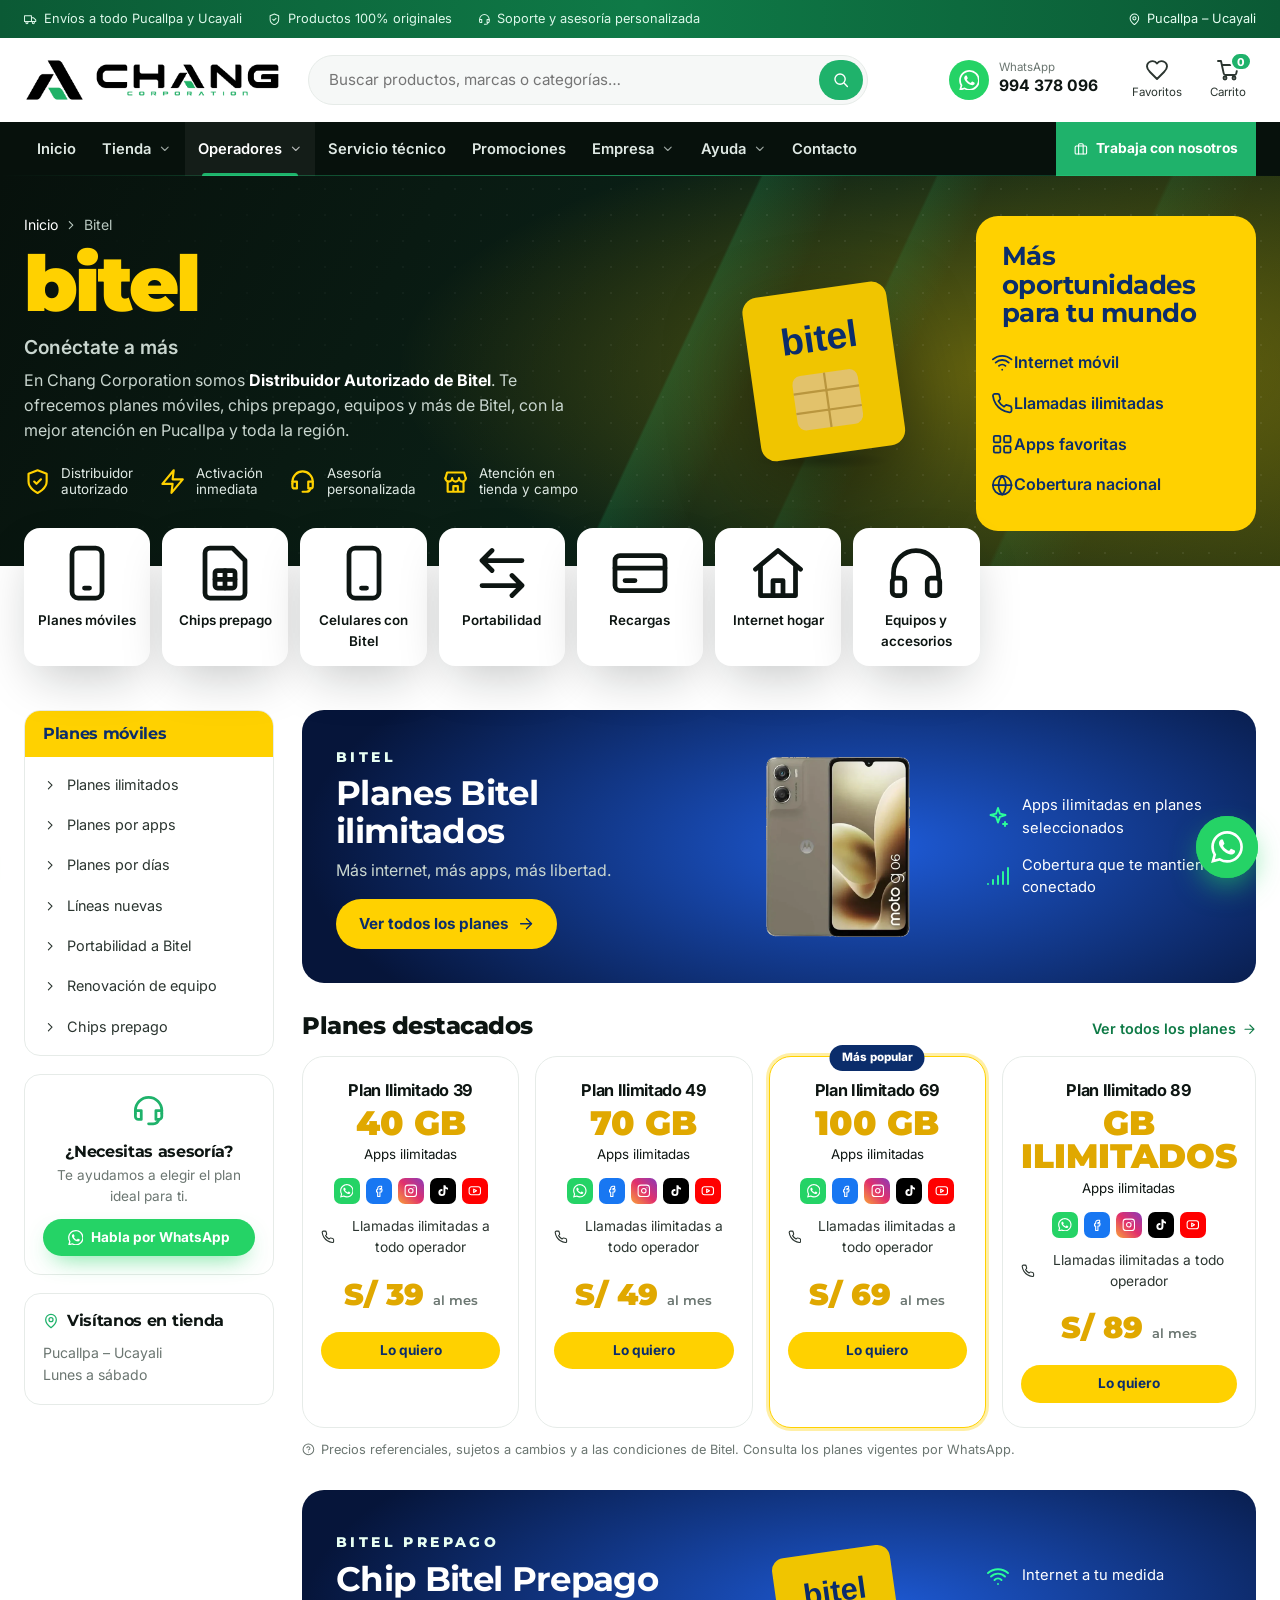
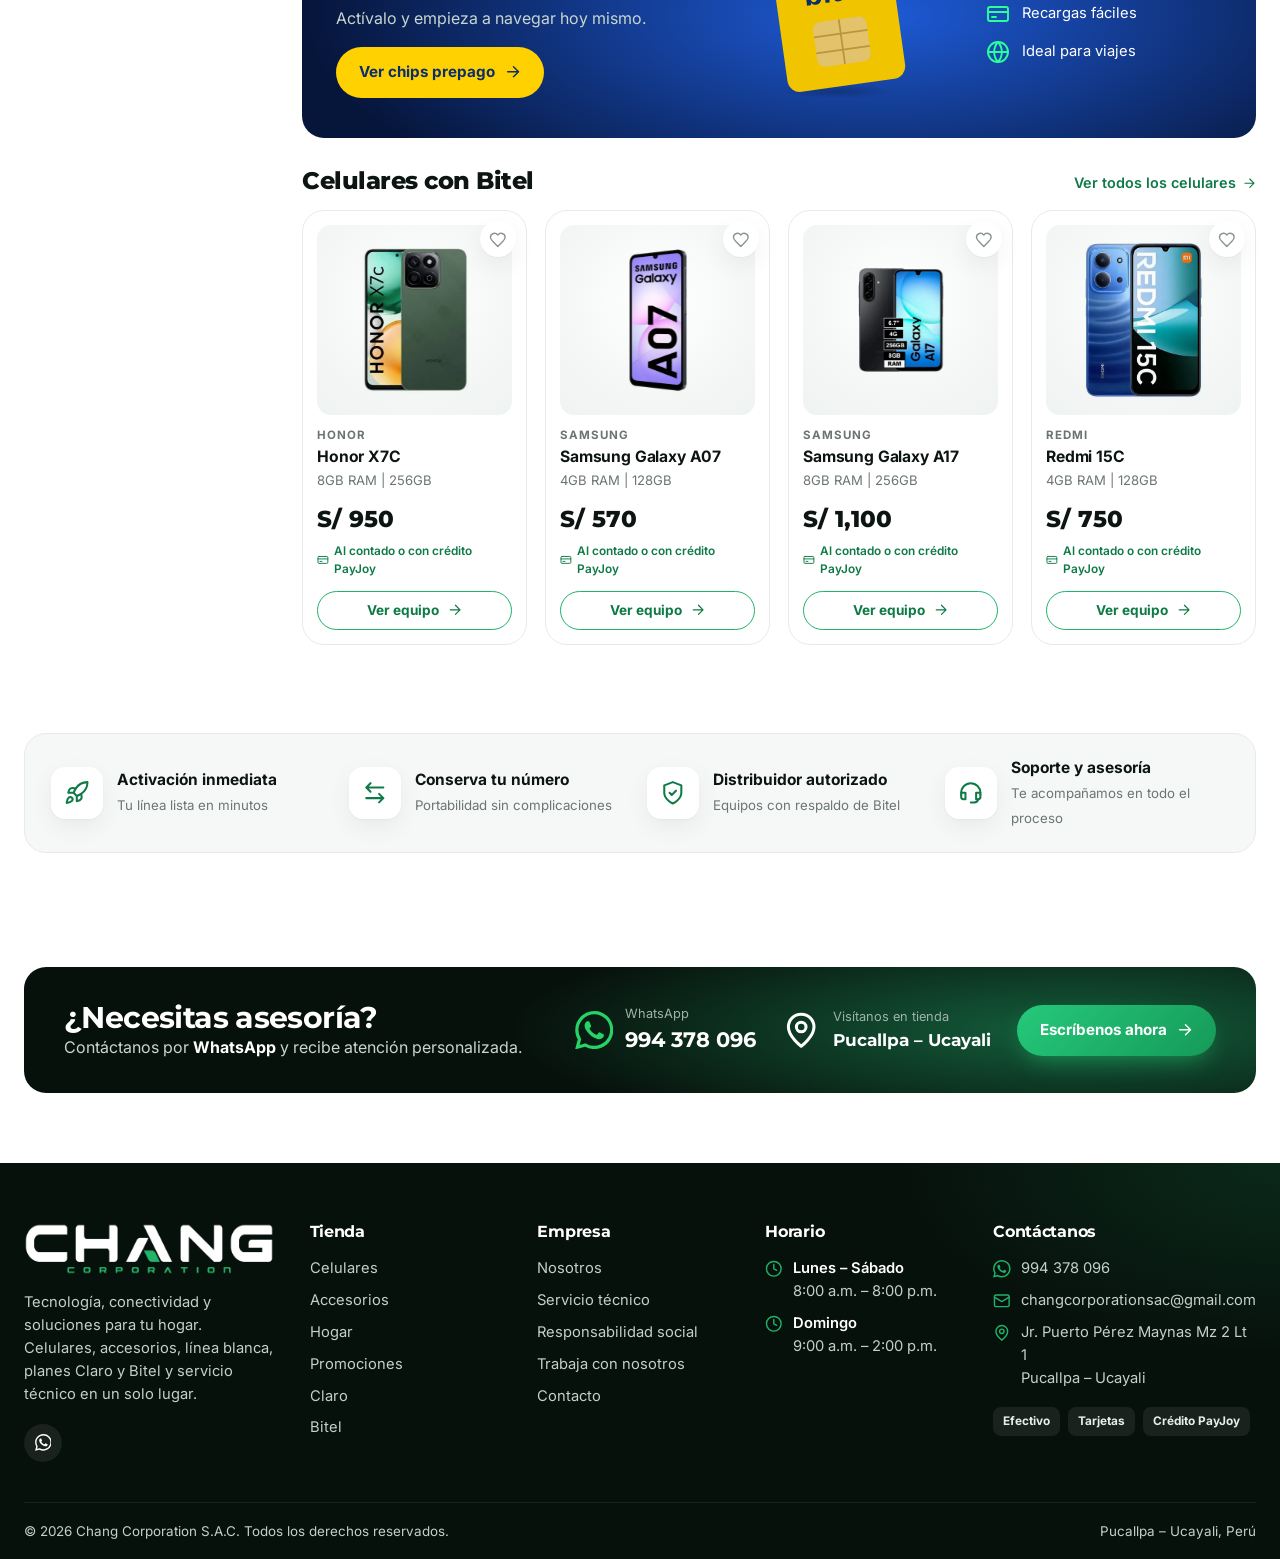
==== commit 1e1a490a: "Banners: reemplazar celulares dibujados por fotos reales con fondo transparente Co-Authored-By: Clau" ====
--- a/bitel.html
+++ b/bitel.html
@@ -32,7 +32,7 @@
 <div class="side-box" style="text-align:center"><span data-ic="headset" style="font-size:2.2rem;color:var(--g)"></span><h4 style="justify-content:center;margin:8px 0 4px">¿Necesitas asesoría?</h4><p style="font-size:.85rem;color:var(--mut);margin-bottom:12px">Te ayudamos a elegir el plan ideal para ti.</p><a class="btn btn-wa btn-sm btn-block" data-wa="Hola, quiero asesoría sobre planes Bitel."><span data-ic="wa"></span>Habla por WhatsApp</a></div>
 <div class="side-box"><h4 style="justify-content:flex-start;gap:8px"><span data-ic="pin" style="color:var(--g)"></span>Visítanos en tienda</h4><p style="font-size:.88rem;color:var(--mut)"><span data-cfg="ciudad"></span><br>Lunes a sábado</p></div><button class="btn btn-g btn-block filters-close" data-close>Cerrar</button></aside><div>
   <div class="feat blue rv"><div><span class="tag">BITEL</span><h3>Planes Bitel ilimitados</h3><p>Más internet, más apps, más libertad.</p><a class="btn btn-g" data-wa="Hola, quiero información de planes ilimitados Bitel.">Ver todos los planes <span data-ic="arrow"></span></a></div>
-  <div class="f-art float" data-art="phone|#ffd100"></div><ul><li><span data-ic="sparkle"></span>Apps ilimitadas en planes seleccionados</li><li><span data-ic="signal"></span>Cobertura que te mantiene conectado</li></ul></div>
+  <div class="f-art float"><img src="img/productos/cut-g06.webp" alt="" style="width:100%;height:100%;object-fit:contain"></div><ul><li><span data-ic="sparkle"></span>Apps ilimitadas en planes seleccionados</li><li><span data-ic="signal"></span>Cobertura que te mantiene conectado</li></ul></div>
   <div class="sec-hd" style="margin:30px 0 16px"><h2 style="font-size:1.5rem">Planes destacados</h2><a class="link-more" data-wa="Hola, quiero ver todos los planes Bitel.">Ver todos los planes <span data-ic="arrow"></span></a></div>
   <div class="plans" data-plans="bitel"></div>
   <p class="ref-note"><span data-ic="help"></span>Precios referenciales, sujetos a cambios y a las condiciones de Bitel. Consulta los planes vigentes por WhatsApp.</p>
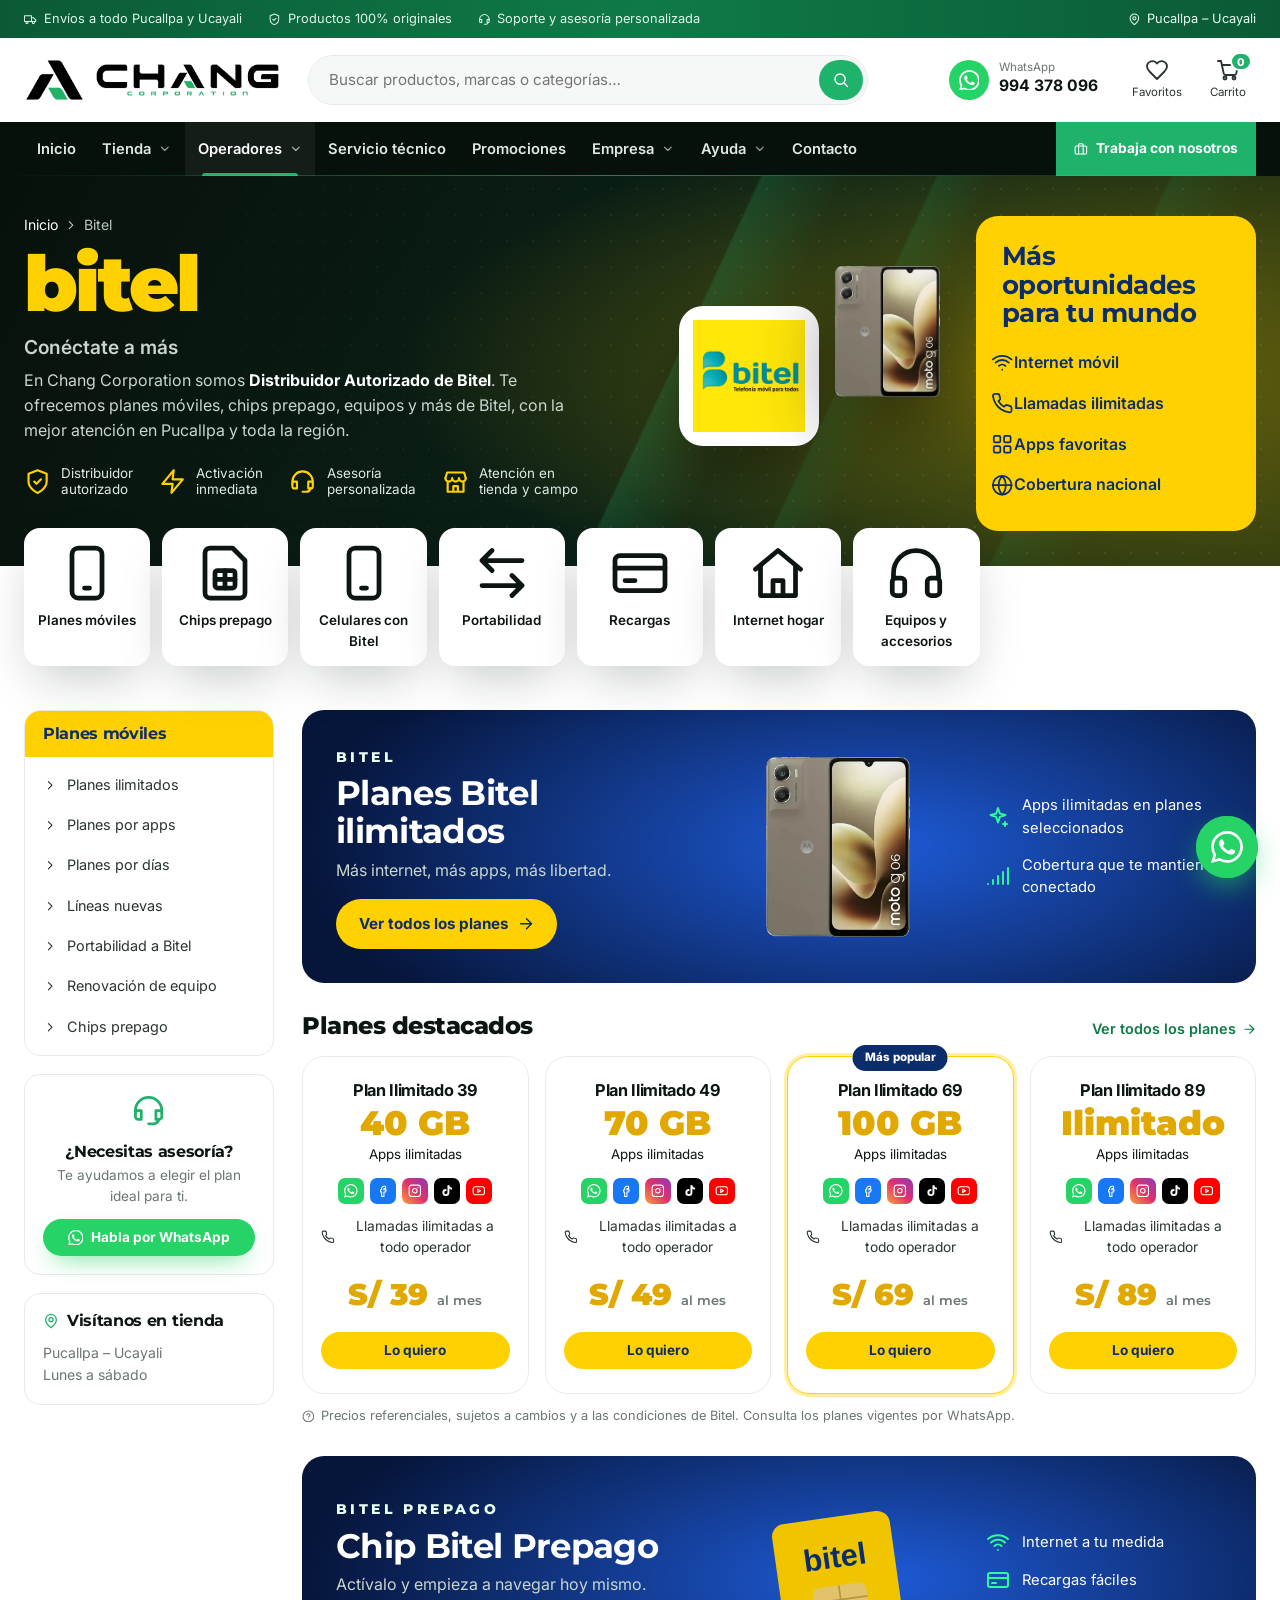
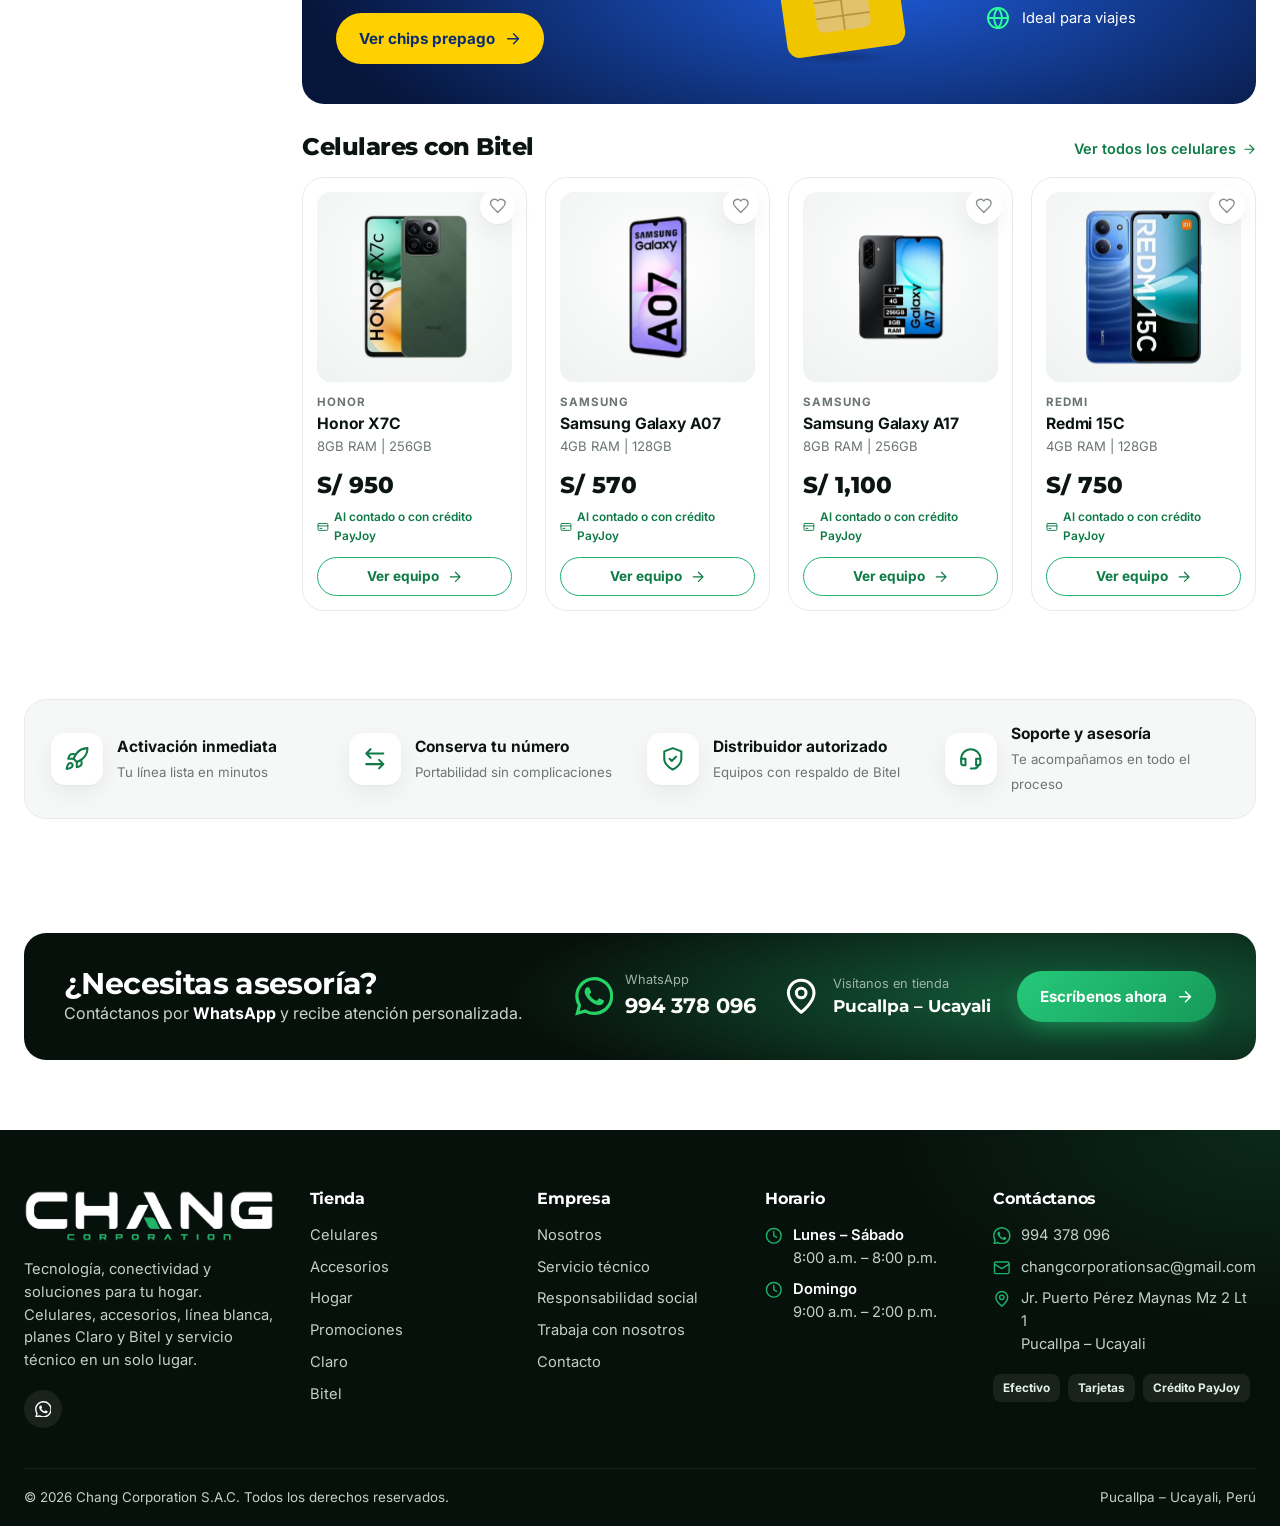
==== commit bb1c023b: "Claro y Bitel: portadas con logo y celular reales, planes alineados, sin dibujos Co-Authored-By: Cla" ====
--- a/bitel.html
+++ b/bitel.html
@@ -27,7 +27,7 @@
     <h1><span style="color:var(--bitel)">bitel</span></h1><p class="lead">Conéctate a más</p><p>En Chang Corporation somos <b style='color:#fff'>Distribuidor Autorizado de Bitel</b>. Te ofrecemos planes móviles, chips prepago, equipos y más de Bitel, con la mejor atención en Pucallpa y toda la región.</p>
     <div class="s-feats"><div><span data-ic="shield"></span><span>Distribuidor<br>autorizado</span></div><div><span data-ic="zap"></span><span>Activación<br>inmediata</span></div><div><span data-ic="headset"></span><span>Asesoría<br>personalizada</span></div><div><span data-ic="store"></span><span>Atención en<br>tienda y campo</span></div></div>
   </div>
-  <div class="phero-art"><div class="art-abs float" data-art="simbitel|#ffd100" style="width:220px;left:6%;top:50px"></div><div class="op-side" style="position:absolute;right:0;top:10px;width:280px"><h3>Más oportunidades para tu mundo</h3><ul><li><span data-ic="wifi"></span>Internet móvil</li><li><span data-ic="call"></span>Llamadas ilimitadas</li><li><span data-ic="grid"></span>Apps favoritas</li><li><span data-ic="globe"></span>Cobertura nacional</li></ul></div></div>
+  <div class="phero-art"><div class="art-abs float" style="left:0;top:100px;width:140px;background:#fff;border-radius:24px;padding:14px;box-shadow:0 30px 60px rgba(0,0,0,.35)"><img src="img/logos/bitel.png" alt="Bitel" style="width:100%;display:block"></div><img class="art-abs float2" src="img/productos/cut-g06.webp" alt="" style="left:27%;top:60px;width:105px;height:auto;filter:drop-shadow(0 30px 40px rgba(0,0,0,.45))"><div class="op-side" style="position:absolute;right:0;top:10px;width:280px"><h3>Más oportunidades para tu mundo</h3><ul><li><span data-ic="wifi"></span>Internet móvil</li><li><span data-ic="call"></span>Llamadas ilimitadas</li><li><span data-ic="grid"></span>Apps favoritas</li><li><span data-ic="globe"></span>Cobertura nacional</li></ul></div></div>
 </div></section><div class="wrap"><div class="subcats yel"><a class="sc" data-wa="Hola, quiero información de planes móviles Bitel"><span class="sc-art"><span data-ic="phone"></span></span>Planes móviles</a><a class="sc" data-wa="Hola, quiero un chip prepago Bitel"><span class="sc-art"><span data-ic="sim"></span></span>Chips prepago</a><a class="sc" data-wa="Hola, quiero un celular con plan Bitel"><span class="sc-art"><span data-ic="phone"></span></span>Celulares con Bitel</a><a class="sc" data-wa="Hola, quiero hacer portabilidad a Bitel"><span class="sc-art"><span data-ic="swap"></span></span>Portabilidad</a><a class="sc" data-wa="Hola, quiero hacer una recarga Bitel"><span class="sc-art"><span data-ic="card"></span></span>Recargas</a><a class="sc" data-wa="Hola, quiero información de Internet Hogar Bitel"><span class="sc-art"><span data-ic="home"></span></span>Internet hogar</a><a class="sc" data-wa="Hola, busco equipos y accesorios Bitel"><span class="sc-art"><span data-ic="headphones"></span></span>Equipos y accesorios</a></div></div><section class="sec-sm"><div class="wrap"><div class="catalog"><aside class="side"><div class="side-box hd yel"><h4>Planes móviles</h4><div class="sb-list"><a data-wa="Hola, quiero información de Bitel: Planes ilimitados"><span data-ic="right"></span>Planes ilimitados</a><a data-wa="Hola, quiero información de Bitel: Planes por apps"><span data-ic="right"></span>Planes por apps</a><a data-wa="Hola, quiero información de Bitel: Planes por días"><span data-ic="right"></span>Planes por días</a><a data-wa="Hola, quiero información de Bitel: Líneas nuevas"><span data-ic="right"></span>Líneas nuevas</a><a data-wa="Hola, quiero información de Bitel: Portabilidad a Bitel"><span data-ic="right"></span>Portabilidad a Bitel</a><a data-wa="Hola, quiero información de Bitel: Renovación de equipo"><span data-ic="right"></span>Renovación de equipo</a><a data-wa="Hola, quiero información de Bitel: Chips prepago"><span data-ic="right"></span>Chips prepago</a></div></div>
 <div class="side-box" style="text-align:center"><span data-ic="headset" style="font-size:2.2rem;color:var(--g)"></span><h4 style="justify-content:center;margin:8px 0 4px">¿Necesitas asesoría?</h4><p style="font-size:.85rem;color:var(--mut);margin-bottom:12px">Te ayudamos a elegir el plan ideal para ti.</p><a class="btn btn-wa btn-sm btn-block" data-wa="Hola, quiero asesoría sobre planes Bitel."><span data-ic="wa"></span>Habla por WhatsApp</a></div>
 <div class="side-box"><h4 style="justify-content:flex-start;gap:8px"><span data-ic="pin" style="color:var(--g)"></span>Visítanos en tienda</h4><p style="font-size:.88rem;color:var(--mut)"><span data-cfg="ciudad"></span><br>Lunes a sábado</p></div><button class="btn btn-g btn-block filters-close" data-close>Cerrar</button></aside><div>
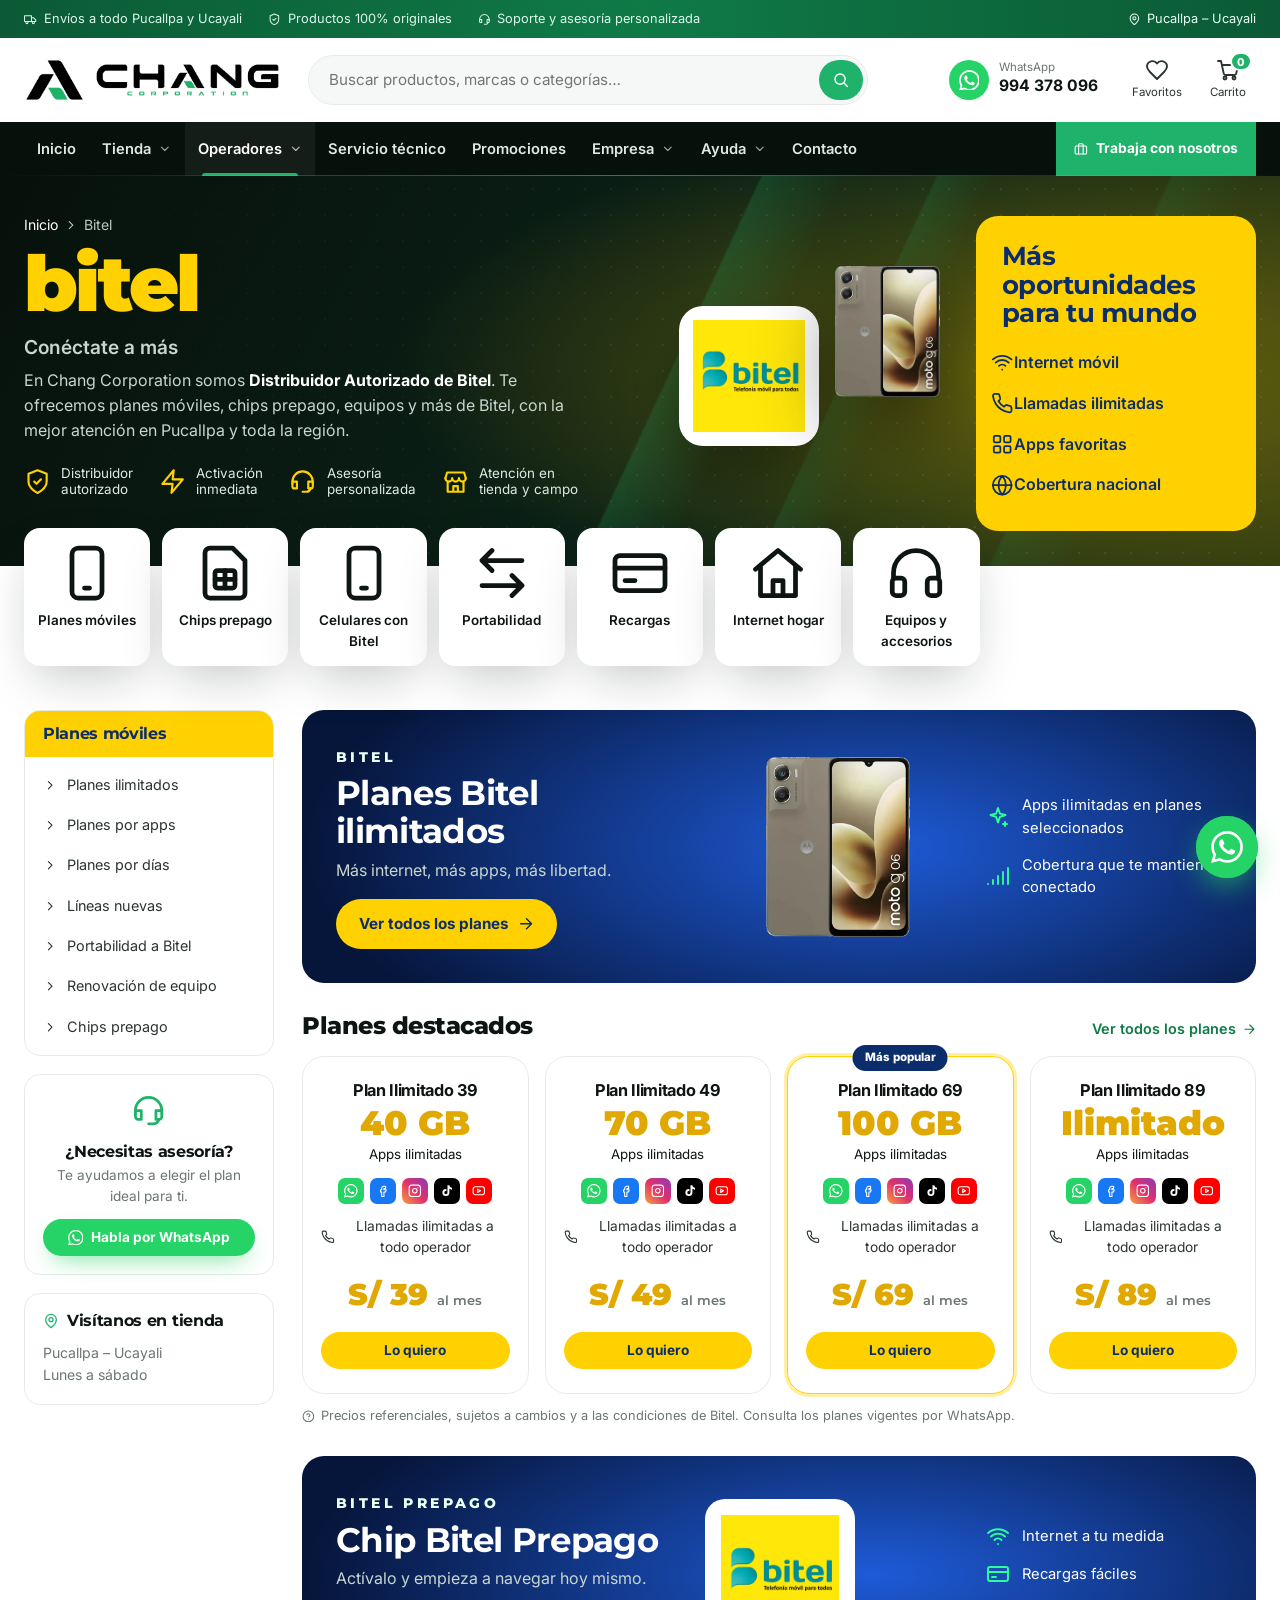
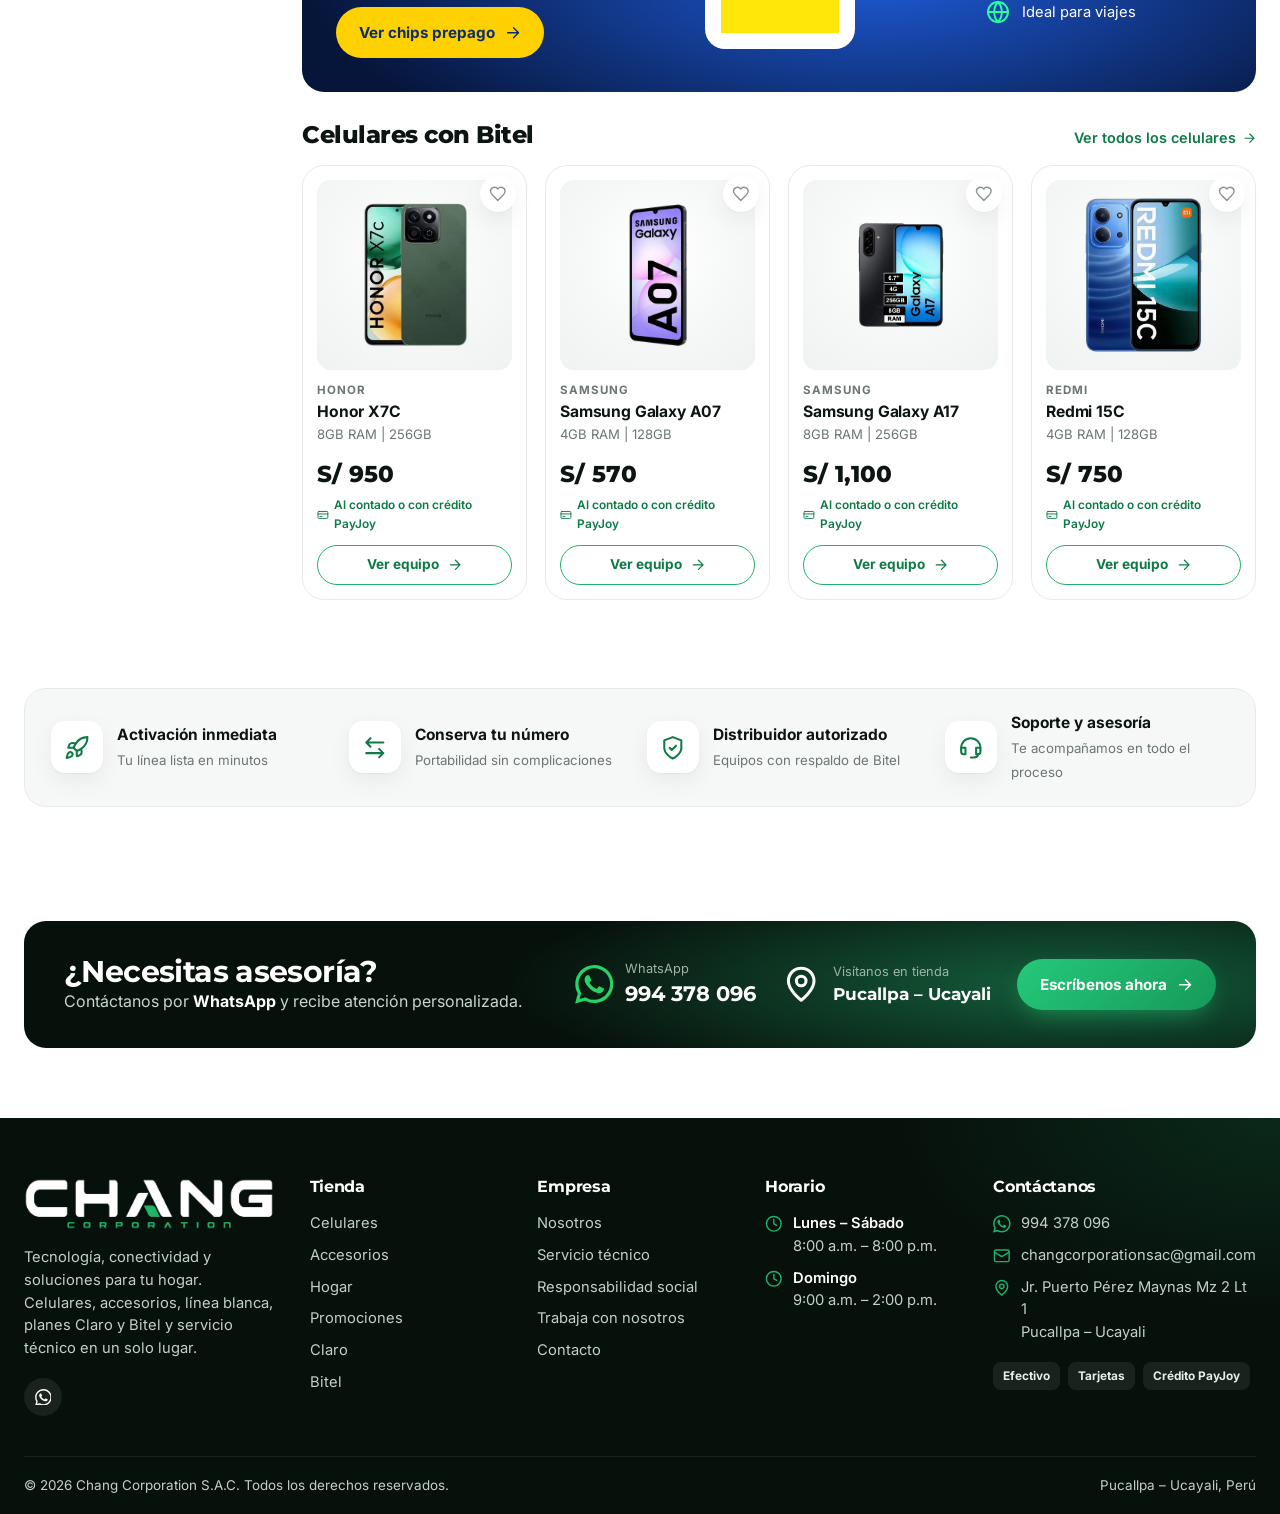
==== commit b5b83853: "Servicio técnico y Bitel: fotos reales en lugar de dibujos Co-Authored-By: Claude Sonnet 5.5 <norepl" ====
--- a/bitel.html
+++ b/bitel.html
@@ -37,7 +37,7 @@
   <div class="plans" data-plans="bitel"></div>
   <p class="ref-note"><span data-ic="help"></span>Precios referenciales, sujetos a cambios y a las condiciones de Bitel. Consulta los planes vigentes por WhatsApp.</p>
   <div style="margin-top:30px"><div class="feat blue rv"><div><span class="tag">BITEL PREPAGO</span><h3>Chip Bitel Prepago</h3><p>Actívalo y empieza a navegar hoy mismo.</p><a class="btn btn-g" data-wa="Hola, quiero un chip prepago Bitel.">Ver chips prepago <span data-ic="arrow"></span></a></div>
-  <div class="f-art float" data-art="simbitel|#ffd100"></div><ul><li><span data-ic="wifi"></span>Internet a tu medida</li><li><span data-ic="card"></span>Recargas fáciles</li><li><span data-ic="globe"></span>Ideal para viajes</li></ul></div></div>
+  <div class="f-art float" style="background:#fff;border-radius:20px;padding:16px;width:150px;height:auto;display:flex;align-items:center"><img src="img/logos/bitel.png" alt="Bitel" style="width:100%"></div><ul><li><span data-ic="wifi"></span>Internet a tu medida</li><li><span data-ic="card"></span>Recargas fáciles</li><li><span data-ic="globe"></span>Ideal para viajes</li></ul></div></div>
   <div class="sec-hd" style="margin:30px 0 16px"><h2 style="font-size:1.5rem">Celulares con Bitel</h2><a class="link-more" href="celulares.html">Ver todos los celulares <span data-ic="arrow"></span></a></div>
   <div class="pgrid" data-products="celulares:4" data-ver="1" data-compact="1"></div>
 </div></div></div></section>
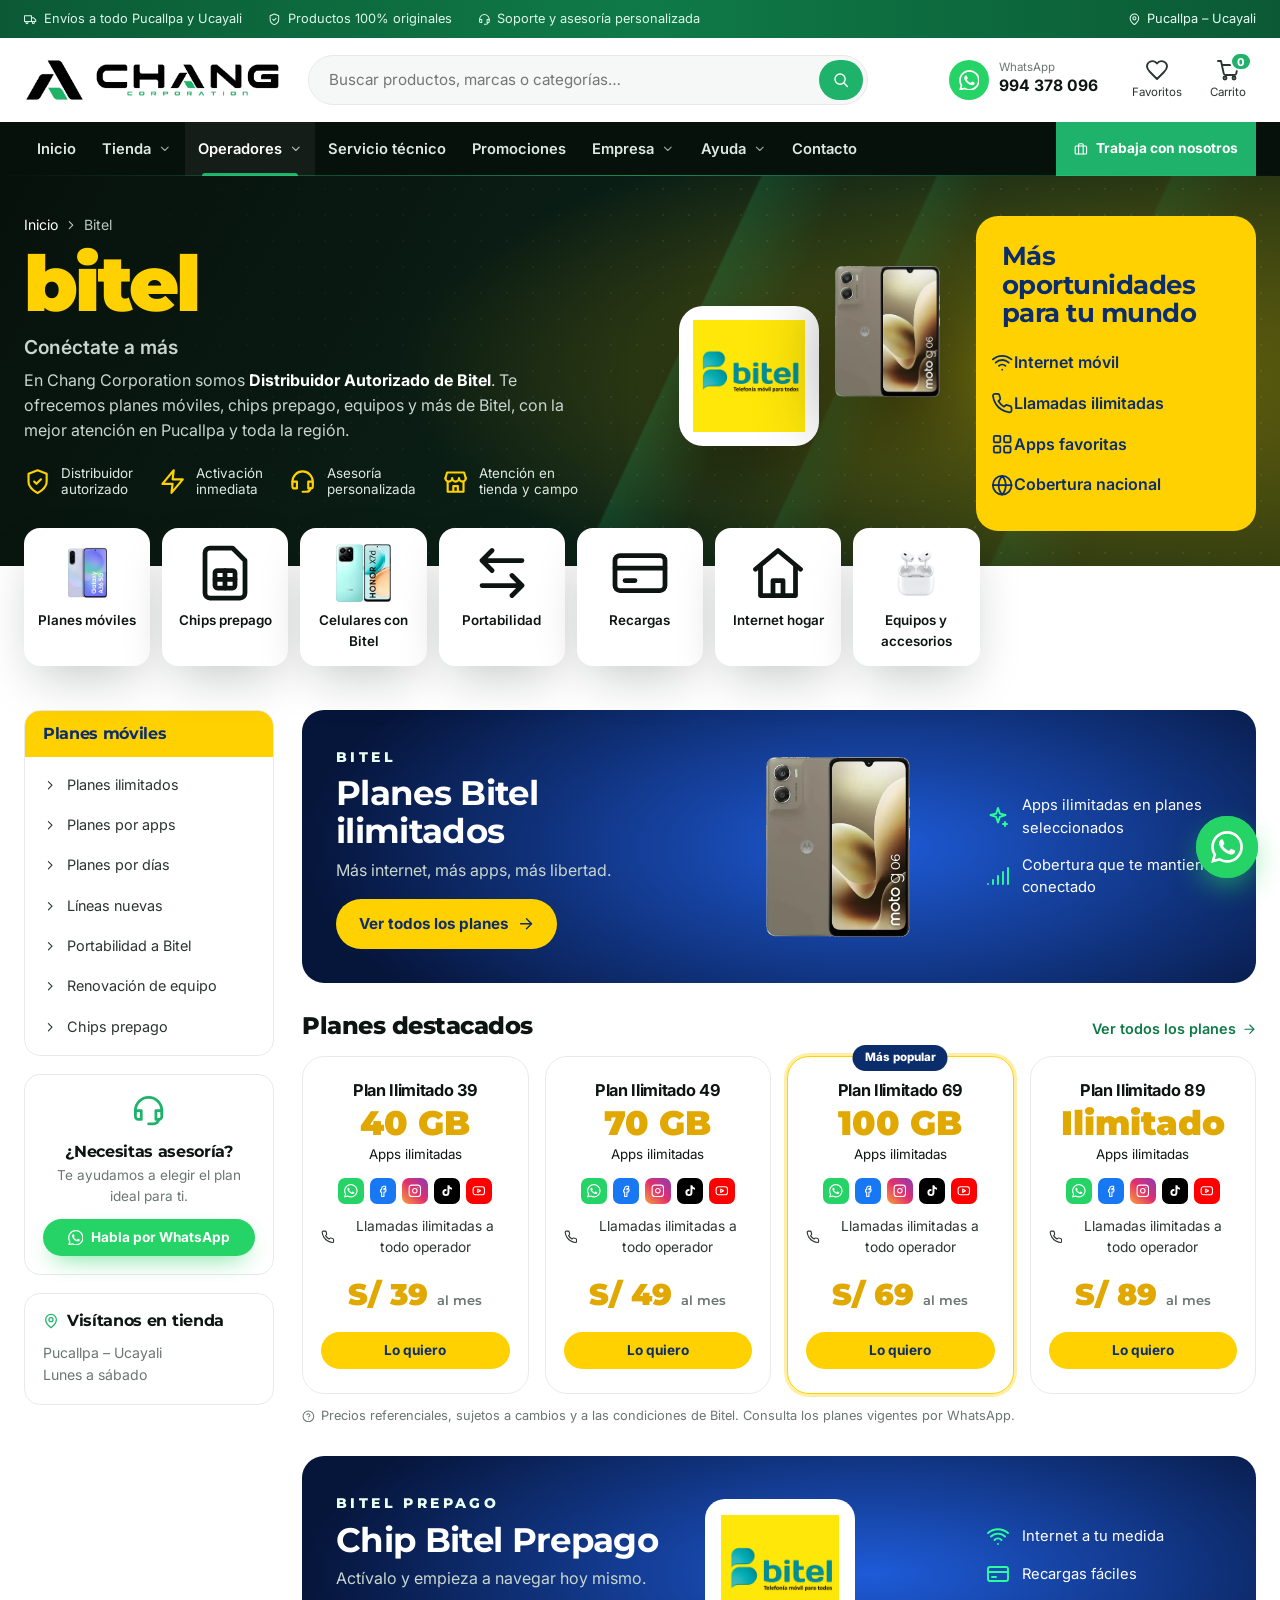
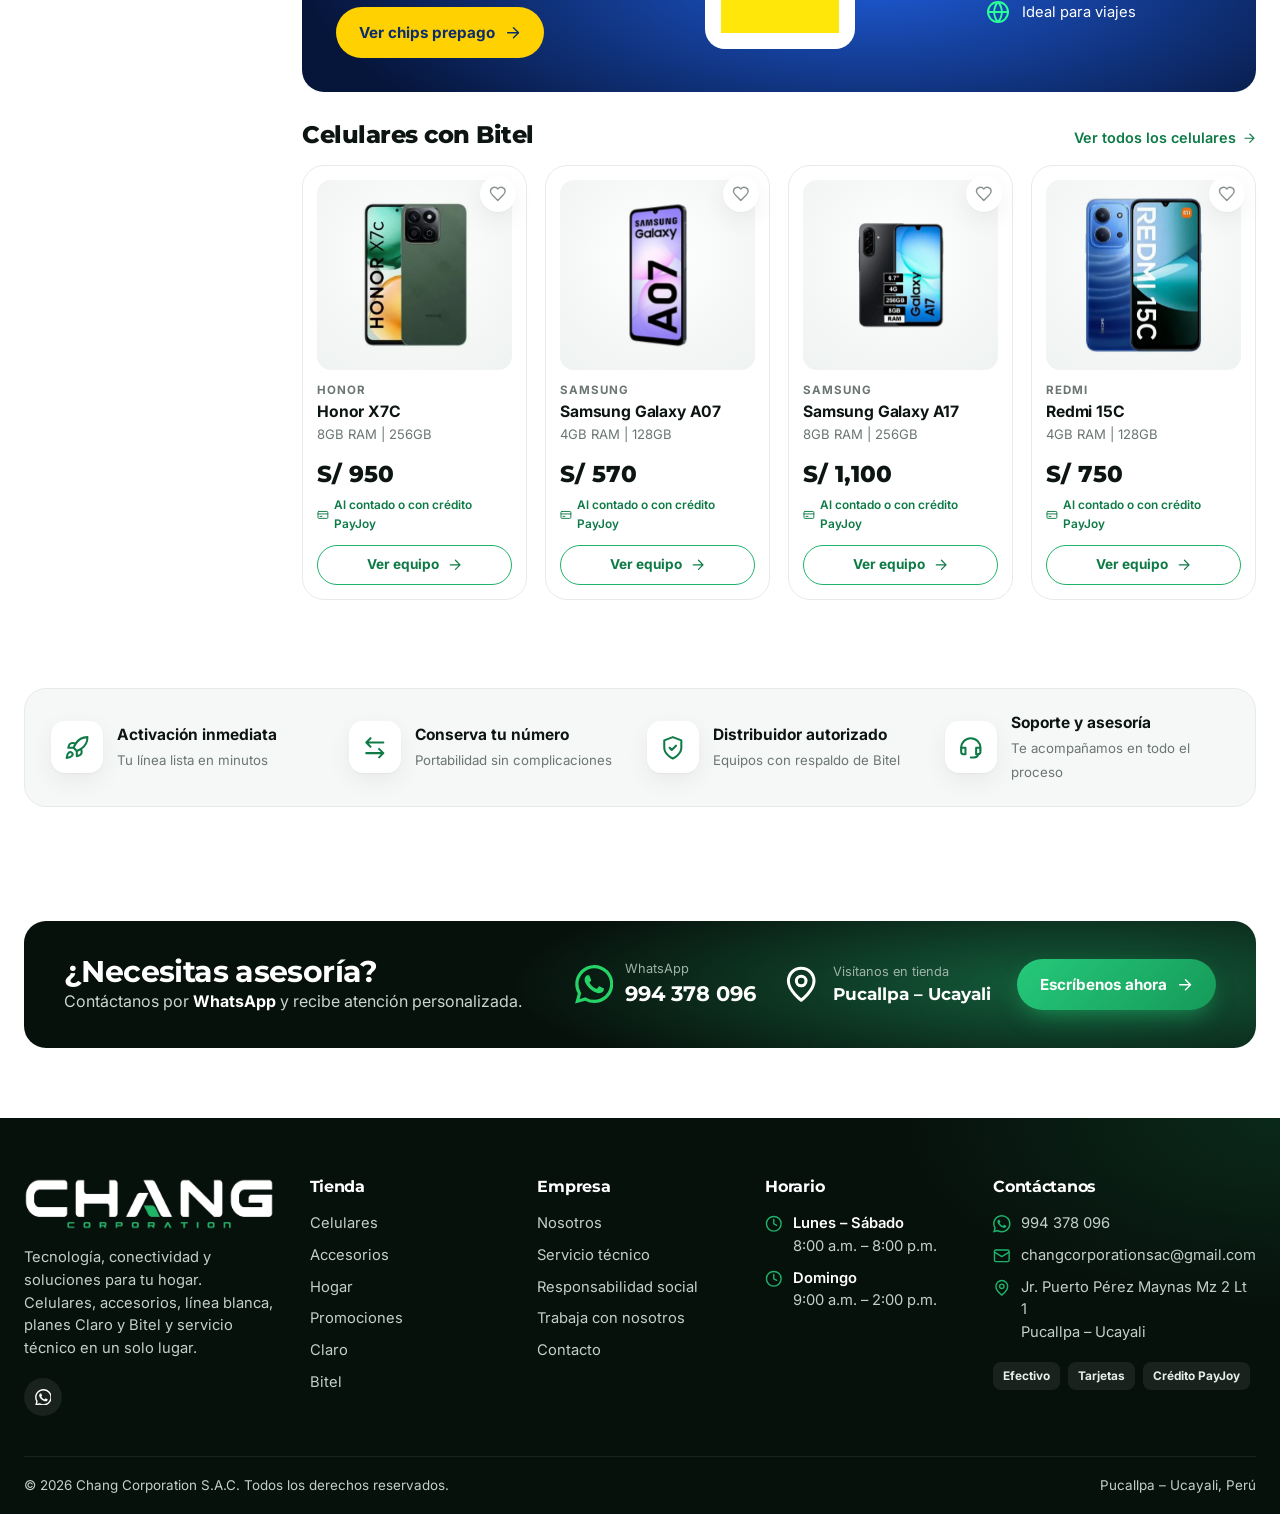
==== commit a79d515e: "Claro y Bitel: fotos reales en categorías de celulares y accesorios Co-Authored-By: Claude Sonnet 5." ====
--- a/bitel.html
+++ b/bitel.html
@@ -28,7 +28,7 @@
     <div class="s-feats"><div><span data-ic="shield"></span><span>Distribuidor<br>autorizado</span></div><div><span data-ic="zap"></span><span>Activación<br>inmediata</span></div><div><span data-ic="headset"></span><span>Asesoría<br>personalizada</span></div><div><span data-ic="store"></span><span>Atención en<br>tienda y campo</span></div></div>
   </div>
   <div class="phero-art"><div class="art-abs float" style="left:0;top:100px;width:140px;background:#fff;border-radius:24px;padding:14px;box-shadow:0 30px 60px rgba(0,0,0,.35)"><img src="img/logos/bitel.png" alt="Bitel" style="width:100%;display:block"></div><img class="art-abs float2" src="img/productos/cut-g06.webp" alt="" style="left:27%;top:60px;width:105px;height:auto;filter:drop-shadow(0 30px 40px rgba(0,0,0,.45))"><div class="op-side" style="position:absolute;right:0;top:10px;width:280px"><h3>Más oportunidades para tu mundo</h3><ul><li><span data-ic="wifi"></span>Internet móvil</li><li><span data-ic="call"></span>Llamadas ilimitadas</li><li><span data-ic="grid"></span>Apps favoritas</li><li><span data-ic="globe"></span>Cobertura nacional</li></ul></div></div>
-</div></section><div class="wrap"><div class="subcats yel"><a class="sc" data-wa="Hola, quiero información de planes móviles Bitel"><span class="sc-art"><span data-ic="phone"></span></span>Planes móviles</a><a class="sc" data-wa="Hola, quiero un chip prepago Bitel"><span class="sc-art"><span data-ic="sim"></span></span>Chips prepago</a><a class="sc" data-wa="Hola, quiero un celular con plan Bitel"><span class="sc-art"><span data-ic="phone"></span></span>Celulares con Bitel</a><a class="sc" data-wa="Hola, quiero hacer portabilidad a Bitel"><span class="sc-art"><span data-ic="swap"></span></span>Portabilidad</a><a class="sc" data-wa="Hola, quiero hacer una recarga Bitel"><span class="sc-art"><span data-ic="card"></span></span>Recargas</a><a class="sc" data-wa="Hola, quiero información de Internet Hogar Bitel"><span class="sc-art"><span data-ic="home"></span></span>Internet hogar</a><a class="sc" data-wa="Hola, busco equipos y accesorios Bitel"><span class="sc-art"><span data-ic="headphones"></span></span>Equipos y accesorios</a></div></div><section class="sec-sm"><div class="wrap"><div class="catalog"><aside class="side"><div class="side-box hd yel"><h4>Planes móviles</h4><div class="sb-list"><a data-wa="Hola, quiero información de Bitel: Planes ilimitados"><span data-ic="right"></span>Planes ilimitados</a><a data-wa="Hola, quiero información de Bitel: Planes por apps"><span data-ic="right"></span>Planes por apps</a><a data-wa="Hola, quiero información de Bitel: Planes por días"><span data-ic="right"></span>Planes por días</a><a data-wa="Hola, quiero información de Bitel: Líneas nuevas"><span data-ic="right"></span>Líneas nuevas</a><a data-wa="Hola, quiero información de Bitel: Portabilidad a Bitel"><span data-ic="right"></span>Portabilidad a Bitel</a><a data-wa="Hola, quiero información de Bitel: Renovación de equipo"><span data-ic="right"></span>Renovación de equipo</a><a data-wa="Hola, quiero información de Bitel: Chips prepago"><span data-ic="right"></span>Chips prepago</a></div></div>
+</div></section><div class="wrap"><div class="subcats yel"><a class="sc" data-wa="Hola, quiero información de planes móviles Bitel"><span class="sc-art"><img src="img/productos/cut-a36.webp" alt="" style="height:58px;width:auto;max-width:70px;object-fit:contain;mix-blend-mode:multiply"></span>Planes móviles</a><a class="sc" data-wa="Hola, quiero un chip prepago Bitel"><span class="sc-art"><span data-ic="sim"></span></span>Chips prepago</a><a class="sc" data-wa="Hola, quiero un celular con plan Bitel"><span class="sc-art"><img src="img/productos/cut-x7d.webp" alt="" style="height:58px;width:auto;max-width:70px;object-fit:contain;mix-blend-mode:multiply"></span>Celulares con Bitel</a><a class="sc" data-wa="Hola, quiero hacer portabilidad a Bitel"><span class="sc-art"><span data-ic="swap"></span></span>Portabilidad</a><a class="sc" data-wa="Hola, quiero hacer una recarga Bitel"><span class="sc-art"><span data-ic="card"></span></span>Recargas</a><a class="sc" data-wa="Hola, quiero información de Internet Hogar Bitel"><span class="sc-art"><span data-ic="home"></span></span>Internet hogar</a><a class="sc" data-wa="Hola, busco equipos y accesorios Bitel"><span class="sc-art"><img src="img/productos/airp.webp" alt="" style="height:58px;width:auto;max-width:70px;object-fit:contain;mix-blend-mode:multiply"></span>Equipos y accesorios</a></div></div><section class="sec-sm"><div class="wrap"><div class="catalog"><aside class="side"><div class="side-box hd yel"><h4>Planes móviles</h4><div class="sb-list"><a data-wa="Hola, quiero información de Bitel: Planes ilimitados"><span data-ic="right"></span>Planes ilimitados</a><a data-wa="Hola, quiero información de Bitel: Planes por apps"><span data-ic="right"></span>Planes por apps</a><a data-wa="Hola, quiero información de Bitel: Planes por días"><span data-ic="right"></span>Planes por días</a><a data-wa="Hola, quiero información de Bitel: Líneas nuevas"><span data-ic="right"></span>Líneas nuevas</a><a data-wa="Hola, quiero información de Bitel: Portabilidad a Bitel"><span data-ic="right"></span>Portabilidad a Bitel</a><a data-wa="Hola, quiero información de Bitel: Renovación de equipo"><span data-ic="right"></span>Renovación de equipo</a><a data-wa="Hola, quiero información de Bitel: Chips prepago"><span data-ic="right"></span>Chips prepago</a></div></div>
 <div class="side-box" style="text-align:center"><span data-ic="headset" style="font-size:2.2rem;color:var(--g)"></span><h4 style="justify-content:center;margin:8px 0 4px">¿Necesitas asesoría?</h4><p style="font-size:.85rem;color:var(--mut);margin-bottom:12px">Te ayudamos a elegir el plan ideal para ti.</p><a class="btn btn-wa btn-sm btn-block" data-wa="Hola, quiero asesoría sobre planes Bitel."><span data-ic="wa"></span>Habla por WhatsApp</a></div>
 <div class="side-box"><h4 style="justify-content:flex-start;gap:8px"><span data-ic="pin" style="color:var(--g)"></span>Visítanos en tienda</h4><p style="font-size:.88rem;color:var(--mut)"><span data-cfg="ciudad"></span><br>Lunes a sábado</p></div><button class="btn btn-g btn-block filters-close" data-close>Cerrar</button></aside><div>
   <div class="feat blue rv"><div><span class="tag">BITEL</span><h3>Planes Bitel ilimitados</h3><p>Más internet, más apps, más libertad.</p><a class="btn btn-g" data-wa="Hola, quiero información de planes ilimitados Bitel.">Ver todos los planes <span data-ic="arrow"></span></a></div>
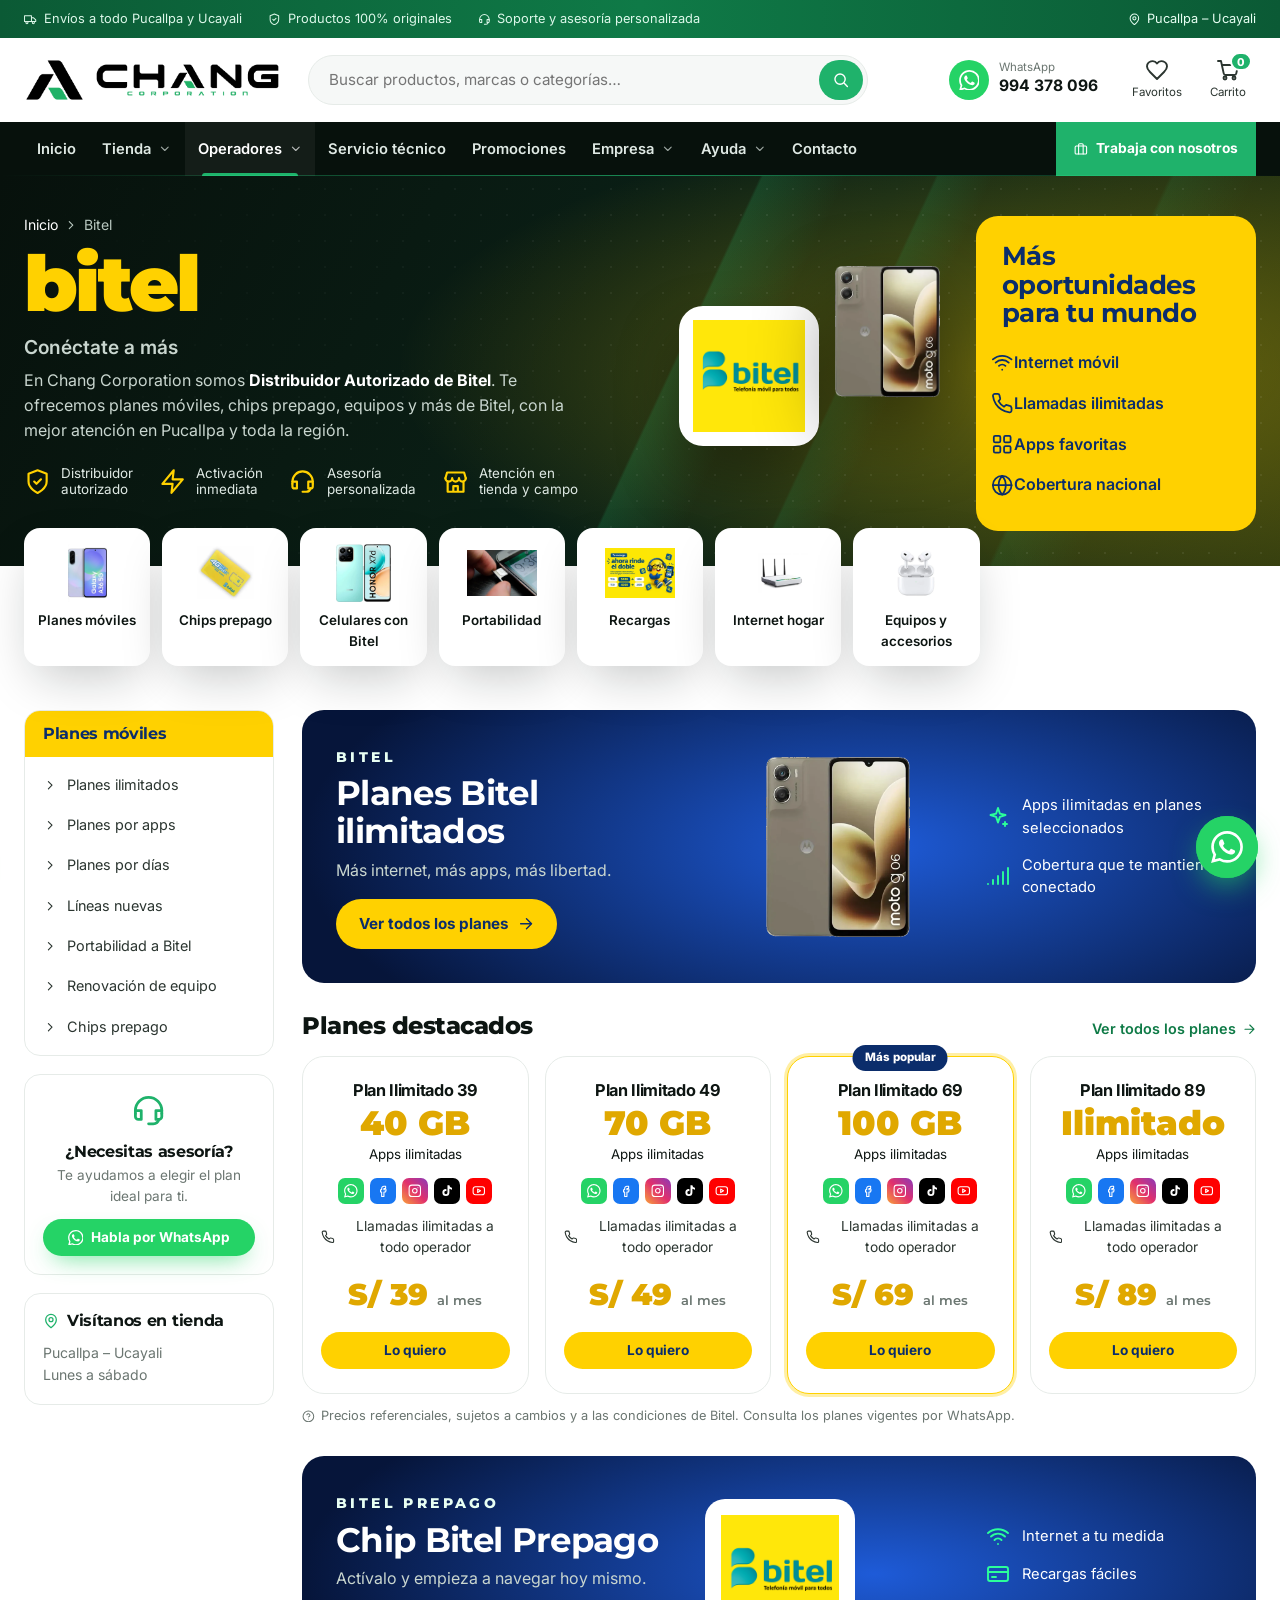
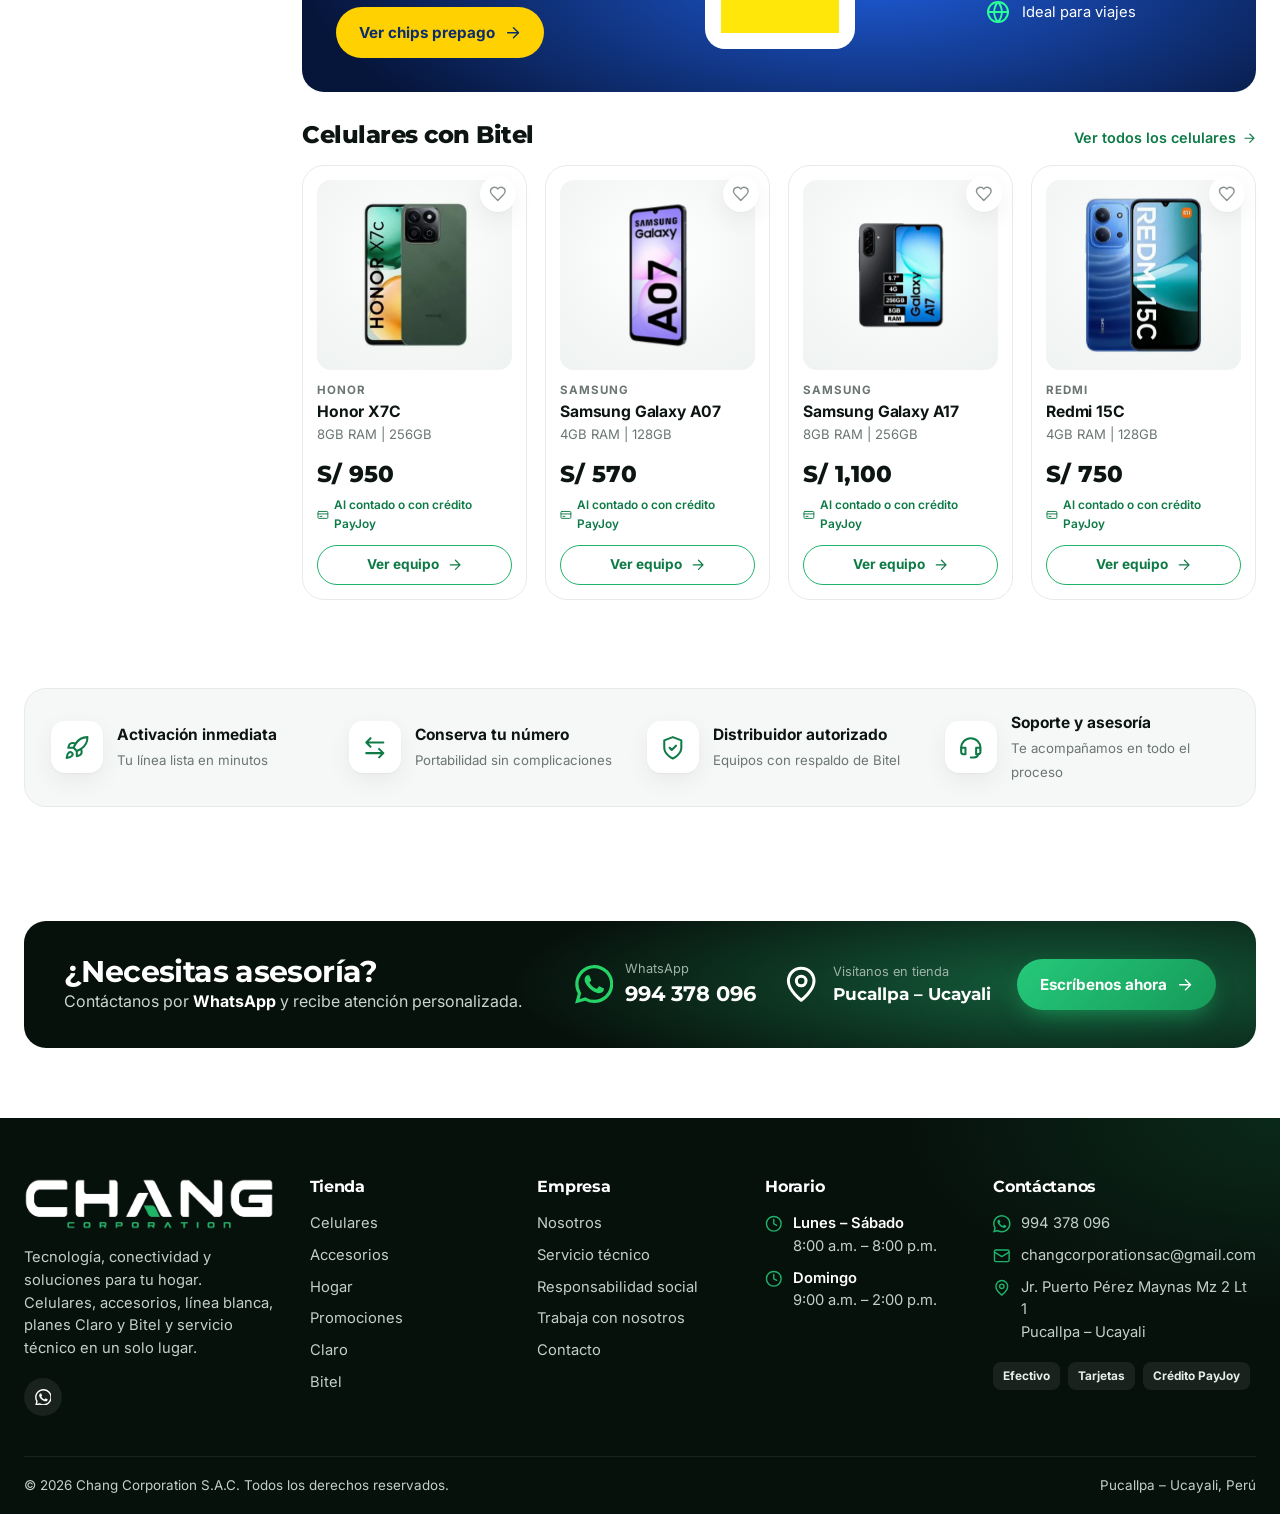
==== commit 9ce2676a: "Claro y Bitel: fotos reales en todas las categorías Co-Authored-By: Claude Sonnet 5.5 <noreply@anthr" ====
--- a/bitel.html
+++ b/bitel.html
@@ -28,7 +28,7 @@
     <div class="s-feats"><div><span data-ic="shield"></span><span>Distribuidor<br>autorizado</span></div><div><span data-ic="zap"></span><span>Activación<br>inmediata</span></div><div><span data-ic="headset"></span><span>Asesoría<br>personalizada</span></div><div><span data-ic="store"></span><span>Atención en<br>tienda y campo</span></div></div>
   </div>
   <div class="phero-art"><div class="art-abs float" style="left:0;top:100px;width:140px;background:#fff;border-radius:24px;padding:14px;box-shadow:0 30px 60px rgba(0,0,0,.35)"><img src="img/logos/bitel.png" alt="Bitel" style="width:100%;display:block"></div><img class="art-abs float2" src="img/productos/cut-g06.webp" alt="" style="left:27%;top:60px;width:105px;height:auto;filter:drop-shadow(0 30px 40px rgba(0,0,0,.45))"><div class="op-side" style="position:absolute;right:0;top:10px;width:280px"><h3>Más oportunidades para tu mundo</h3><ul><li><span data-ic="wifi"></span>Internet móvil</li><li><span data-ic="call"></span>Llamadas ilimitadas</li><li><span data-ic="grid"></span>Apps favoritas</li><li><span data-ic="globe"></span>Cobertura nacional</li></ul></div></div>
-</div></section><div class="wrap"><div class="subcats yel"><a class="sc" data-wa="Hola, quiero información de planes móviles Bitel"><span class="sc-art"><img src="img/productos/cut-a36.webp" alt="" style="height:58px;width:auto;max-width:70px;object-fit:contain;mix-blend-mode:multiply"></span>Planes móviles</a><a class="sc" data-wa="Hola, quiero un chip prepago Bitel"><span class="sc-art"><span data-ic="sim"></span></span>Chips prepago</a><a class="sc" data-wa="Hola, quiero un celular con plan Bitel"><span class="sc-art"><img src="img/productos/cut-x7d.webp" alt="" style="height:58px;width:auto;max-width:70px;object-fit:contain;mix-blend-mode:multiply"></span>Celulares con Bitel</a><a class="sc" data-wa="Hola, quiero hacer portabilidad a Bitel"><span class="sc-art"><span data-ic="swap"></span></span>Portabilidad</a><a class="sc" data-wa="Hola, quiero hacer una recarga Bitel"><span class="sc-art"><span data-ic="card"></span></span>Recargas</a><a class="sc" data-wa="Hola, quiero información de Internet Hogar Bitel"><span class="sc-art"><span data-ic="home"></span></span>Internet hogar</a><a class="sc" data-wa="Hola, busco equipos y accesorios Bitel"><span class="sc-art"><img src="img/productos/airp.webp" alt="" style="height:58px;width:auto;max-width:70px;object-fit:contain;mix-blend-mode:multiply"></span>Equipos y accesorios</a></div></div><section class="sec-sm"><div class="wrap"><div class="catalog"><aside class="side"><div class="side-box hd yel"><h4>Planes móviles</h4><div class="sb-list"><a data-wa="Hola, quiero información de Bitel: Planes ilimitados"><span data-ic="right"></span>Planes ilimitados</a><a data-wa="Hola, quiero información de Bitel: Planes por apps"><span data-ic="right"></span>Planes por apps</a><a data-wa="Hola, quiero información de Bitel: Planes por días"><span data-ic="right"></span>Planes por días</a><a data-wa="Hola, quiero información de Bitel: Líneas nuevas"><span data-ic="right"></span>Líneas nuevas</a><a data-wa="Hola, quiero información de Bitel: Portabilidad a Bitel"><span data-ic="right"></span>Portabilidad a Bitel</a><a data-wa="Hola, quiero información de Bitel: Renovación de equipo"><span data-ic="right"></span>Renovación de equipo</a><a data-wa="Hola, quiero información de Bitel: Chips prepago"><span data-ic="right"></span>Chips prepago</a></div></div>
+</div></section><div class="wrap"><div class="subcats yel"><a class="sc" data-wa="Hola, quiero información de planes móviles Bitel"><span class="sc-art"><img src="img/productos/cut-a36.webp" alt="" style="height:58px;width:auto;max-width:70px;object-fit:contain;mix-blend-mode:multiply"></span>Planes móviles</a><a class="sc" data-wa="Hola, quiero un chip prepago Bitel"><span class="sc-art"><img src="img/productos/chip-bitel.webp" alt="" style="height:58px;width:auto;max-width:70px;object-fit:contain;mix-blend-mode:multiply"></span>Chips prepago</a><a class="sc" data-wa="Hola, quiero un celular con plan Bitel"><span class="sc-art"><img src="img/productos/cut-x7d.webp" alt="" style="height:58px;width:auto;max-width:70px;object-fit:contain;mix-blend-mode:multiply"></span>Celulares con Bitel</a><a class="sc" data-wa="Hola, quiero hacer portabilidad a Bitel"><span class="sc-art"><img src="img/productos/portabilidad.webp" alt="" style="height:58px;width:auto;max-width:70px;object-fit:contain;mix-blend-mode:multiply"></span>Portabilidad</a><a class="sc" data-wa="Hola, quiero hacer una recarga Bitel"><span class="sc-art"><img src="img/productos/recarga-bitel.webp" alt="" style="height:58px;width:auto;max-width:70px;object-fit:contain;mix-blend-mode:multiply"></span>Recargas</a><a class="sc" data-wa="Hola, quiero información de Internet Hogar Bitel"><span class="sc-art"><img src="img/productos/router-bitel.webp" alt="" style="height:58px;width:auto;max-width:70px;object-fit:contain;mix-blend-mode:multiply"></span>Internet hogar</a><a class="sc" data-wa="Hola, busco equipos y accesorios Bitel"><span class="sc-art"><img src="img/productos/airp.webp" alt="" style="height:58px;width:auto;max-width:70px;object-fit:contain;mix-blend-mode:multiply"></span>Equipos y accesorios</a></div></div><section class="sec-sm"><div class="wrap"><div class="catalog"><aside class="side"><div class="side-box hd yel"><h4>Planes móviles</h4><div class="sb-list"><a data-wa="Hola, quiero información de Bitel: Planes ilimitados"><span data-ic="right"></span>Planes ilimitados</a><a data-wa="Hola, quiero información de Bitel: Planes por apps"><span data-ic="right"></span>Planes por apps</a><a data-wa="Hola, quiero información de Bitel: Planes por días"><span data-ic="right"></span>Planes por días</a><a data-wa="Hola, quiero información de Bitel: Líneas nuevas"><span data-ic="right"></span>Líneas nuevas</a><a data-wa="Hola, quiero información de Bitel: Portabilidad a Bitel"><span data-ic="right"></span>Portabilidad a Bitel</a><a data-wa="Hola, quiero información de Bitel: Renovación de equipo"><span data-ic="right"></span>Renovación de equipo</a><a data-wa="Hola, quiero información de Bitel: Chips prepago"><span data-ic="right"></span>Chips prepago</a></div></div>
 <div class="side-box" style="text-align:center"><span data-ic="headset" style="font-size:2.2rem;color:var(--g)"></span><h4 style="justify-content:center;margin:8px 0 4px">¿Necesitas asesoría?</h4><p style="font-size:.85rem;color:var(--mut);margin-bottom:12px">Te ayudamos a elegir el plan ideal para ti.</p><a class="btn btn-wa btn-sm btn-block" data-wa="Hola, quiero asesoría sobre planes Bitel."><span data-ic="wa"></span>Habla por WhatsApp</a></div>
 <div class="side-box"><h4 style="justify-content:flex-start;gap:8px"><span data-ic="pin" style="color:var(--g)"></span>Visítanos en tienda</h4><p style="font-size:.88rem;color:var(--mut)"><span data-cfg="ciudad"></span><br>Lunes a sábado</p></div><button class="btn btn-g btn-block filters-close" data-close>Cerrar</button></aside><div>
   <div class="feat blue rv"><div><span class="tag">BITEL</span><h3>Planes Bitel ilimitados</h3><p>Más internet, más apps, más libertad.</p><a class="btn btn-g" data-wa="Hola, quiero información de planes ilimitados Bitel.">Ver todos los planes <span data-ic="arrow"></span></a></div>
